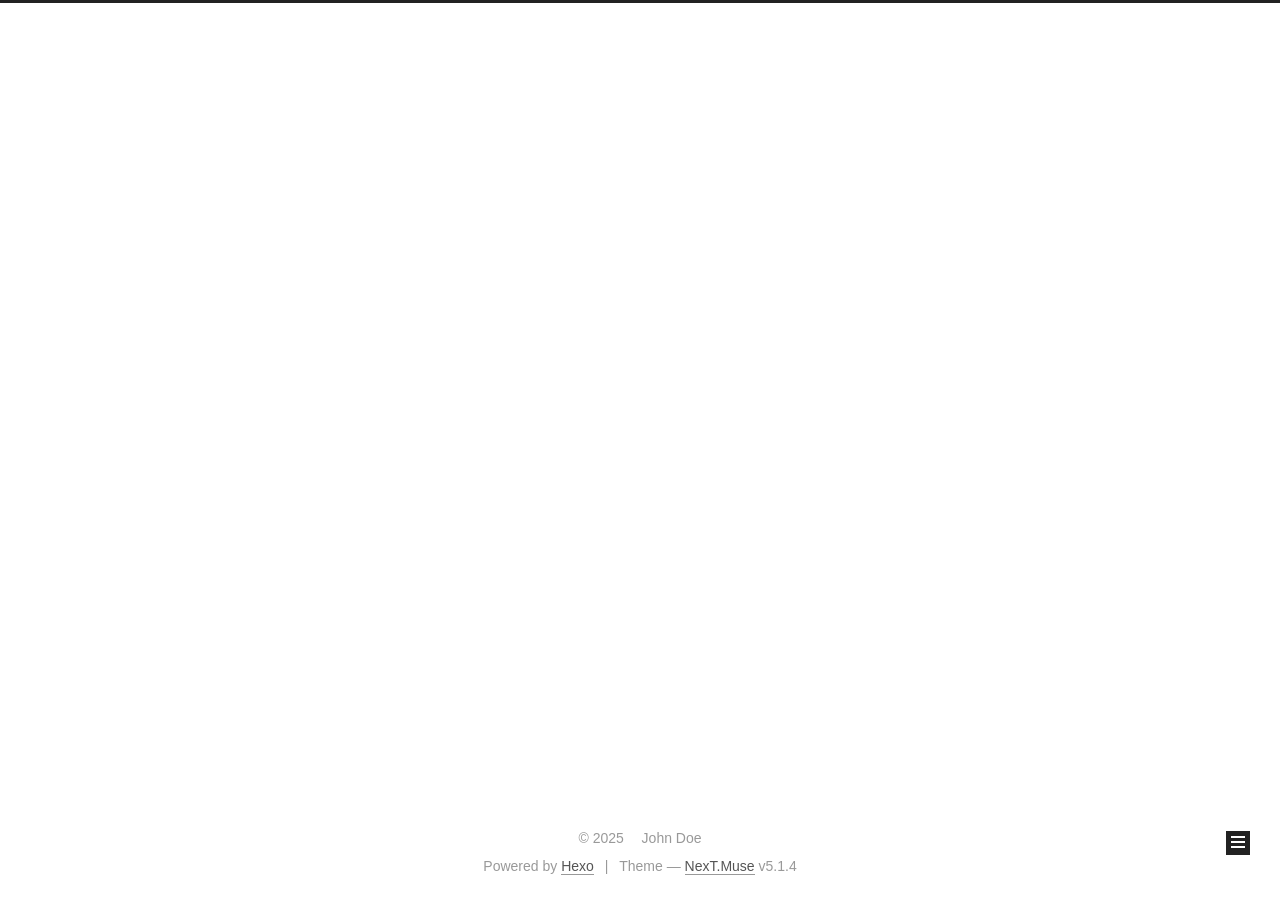
==== archives/index.html @ ed6346d9 "Site updated: 2025-01-05 02:16:16" ====
<!DOCTYPE html>



  


<html class="theme-next muse use-motion" lang="en">
<head>
  <meta charset="UTF-8"/>
<meta http-equiv="X-UA-Compatible" content="IE=edge" />
<meta name="viewport" content="width=device-width, initial-scale=1, maximum-scale=1"/>
<meta name="theme-color" content="#222">









<meta http-equiv="Cache-Control" content="no-transform" />
<meta http-equiv="Cache-Control" content="no-siteapp" />
















  
  
  <link href="/lib/fancybox/source/jquery.fancybox.css?v=2.1.5" rel="stylesheet" type="text/css" />







<link href="/lib/font-awesome/css/font-awesome.min.css?v=4.6.2" rel="stylesheet" type="text/css" />

<link href="/css/main.css?v=5.1.4" rel="stylesheet" type="text/css" />


  <link rel="apple-touch-icon" sizes="180x180" href="/images/apple-touch-icon-next.png?v=5.1.4">


  <link rel="icon" type="image/png" sizes="32x32" href="/images/favicon-32x32-next.png?v=5.1.4">


  <link rel="icon" type="image/png" sizes="16x16" href="/images/favicon-16x16-next.png?v=5.1.4">


  <link rel="mask-icon" href="/images/logo.svg?v=5.1.4" color="#222">





  <meta name="keywords" content="Hexo, NexT" />










<meta property="og:type" content="website">
<meta property="og:title" content="Hexo">
<meta property="og:url" content="http://example.com/archives/index.html">
<meta property="og:site_name" content="Hexo">
<meta property="og:locale" content="en_US">
<meta property="article:author" content="John Doe">
<meta name="twitter:card" content="summary">



<script type="text/javascript" id="hexo.configurations">
  var NexT = window.NexT || {};
  var CONFIG = {
    root: '',
    scheme: 'Muse',
    version: '5.1.4',
    sidebar: {"position":"left","display":"post","offset":12,"b2t":false,"scrollpercent":false,"onmobile":false},
    fancybox: true,
    tabs: true,
    motion: {"enable":true,"async":false,"transition":{"post_block":"fadeIn","post_header":"slideDownIn","post_body":"slideDownIn","coll_header":"slideLeftIn","sidebar":"slideUpIn"}},
    duoshuo: {
      userId: '0',
      author: 'Author'
    },
    algolia: {
      applicationID: '',
      apiKey: '',
      indexName: '',
      hits: {"per_page":10},
      labels: {"input_placeholder":"Search for Posts","hits_empty":"We didn't find any results for the search: ${query}","hits_stats":"${hits} results found in ${time} ms"}
    }
  };
</script>



  <link rel="canonical" href="http://example.com/archives/"/>





  <title>Archive | Hexo</title>
  








<meta name="generator" content="Hexo 7.3.0"></head>

<body itemscope itemtype="http://schema.org/WebPage" lang="en">

  
  
    
  

  <div class="container sidebar-position-left page-archive">
    <div class="headband"></div>

    <header id="header" class="header" itemscope itemtype="http://schema.org/WPHeader">
      <div class="header-inner"><div class="site-brand-wrapper">
  <div class="site-meta ">
    

    <div class="custom-logo-site-title">
      <a href="/"  class="brand" rel="start">
        <span class="logo-line-before"><i></i></span>
        <span class="site-title">Hexo</span>
        <span class="logo-line-after"><i></i></span>
      </a>
    </div>
      
        <p class="site-subtitle"></p>
      
  </div>

  <div class="site-nav-toggle">
    <button>
      <span class="btn-bar"></span>
      <span class="btn-bar"></span>
      <span class="btn-bar"></span>
    </button>
  </div>
</div>

<nav class="site-nav">
  

  
    <ul id="menu" class="menu">
      
        
        <li class="menu-item menu-item-home">
          <a href="/%20" rel="section">
            
              <i class="menu-item-icon fa fa-fw fa-home"></i> <br />
            
            Home
          </a>
        </li>
      
        
        <li class="menu-item menu-item-archives">
          <a href="/archives/%20" rel="section">
            
              <i class="menu-item-icon fa fa-fw fa-archive"></i> <br />
            
            Archives
          </a>
        </li>
      

      
    </ul>
  

  
</nav>



 </div>
    </header>

    <main id="main" class="main">
      <div class="main-inner">
        <div class="content-wrap">
          <div id="content" class="content">
            

  
  
  
  <div class="post-block archive">
    <div id="posts" class="posts-collapse">
      <span class="archive-move-on"></span>

      <span class="archive-page-counter">
        
        
        
          
        
        Um..! 1 post. Keep on posting.
      </span>

      

        
        
        

        
          
          <div class="collection-title">
            <h1 class="archive-year" id="archive-year-2025">2025</h1>
          </div>
        
        

        

  <article class="post post-type-normal" itemscope itemtype="http://schema.org/Article">
    <header class="post-header">

      <h2 class="post-title">
        
            <a class="post-title-link" href="/2025/01/05/hello-world/" itemprop="url">
              
                <span itemprop="name">Hello World</span>
              
            </a>
        
      </h2>

      <div class="post-meta">
        <time class="post-time" itemprop="dateCreated"
              datetime="2025-01-05T01:55:13+08:00"
              content="2025-01-05" >
          01-05
        </time>
      </div>

    </header>
  </article>



      

    </div>
  </div>
  
  
  

  



          </div>
          


          

        </div>
        
          
  
  <div class="sidebar-toggle">
    <div class="sidebar-toggle-line-wrap">
      <span class="sidebar-toggle-line sidebar-toggle-line-first"></span>
      <span class="sidebar-toggle-line sidebar-toggle-line-middle"></span>
      <span class="sidebar-toggle-line sidebar-toggle-line-last"></span>
    </div>
  </div>

  <aside id="sidebar" class="sidebar">
    
    <div class="sidebar-inner">

      

      

      <section class="site-overview-wrap sidebar-panel sidebar-panel-active">
        <div class="site-overview">
          <div class="site-author motion-element" itemprop="author" itemscope itemtype="http://schema.org/Person">
            
              <p class="site-author-name" itemprop="name"></p>
              <p class="site-description motion-element" itemprop="description"></p>
          </div>

          <nav class="site-state motion-element">

            
              <div class="site-state-item site-state-posts">
              
                <a href="/archives/%20%7C%7C%20archive">
              
                  <span class="site-state-item-count">1</span>
                  <span class="site-state-item-name">posts</span>
                </a>
              </div>
            

            

            

          </nav>

          

          

          
          

          
          

          

        </div>
      </section>

      

      

    </div>
  </aside>


        
      </div>
    </main>

    <footer id="footer" class="footer">
      <div class="footer-inner">
        <div class="copyright">&copy; <span itemprop="copyrightYear">2025</span>
  <span class="with-love">
    <i class="fa fa-user"></i>
  </span>
  <span class="author" itemprop="copyrightHolder">John Doe</span>

  
</div>


  <div class="powered-by">Powered by <a class="theme-link" target="_blank" href="https://hexo.io">Hexo</a></div>



  <span class="post-meta-divider">|</span>



  <div class="theme-info">Theme &mdash; <a class="theme-link" target="_blank" href="https://github.com/iissnan/hexo-theme-next">NexT.Muse</a> v5.1.4</div>




        







        
      </div>
    </footer>

    
      <div class="back-to-top">
        <i class="fa fa-arrow-up"></i>
        
      </div>
    

    

  </div>

  

<script type="text/javascript">
  if (Object.prototype.toString.call(window.Promise) !== '[object Function]') {
    window.Promise = null;
  }
</script>









  












  
  
    <script type="text/javascript" src="/lib/jquery/index.js?v=2.1.3"></script>
  

  
  
    <script type="text/javascript" src="/lib/fastclick/lib/fastclick.min.js?v=1.0.6"></script>
  

  
  
    <script type="text/javascript" src="/lib/jquery_lazyload/jquery.lazyload.js?v=1.9.7"></script>
  

  
  
    <script type="text/javascript" src="/lib/velocity/velocity.min.js?v=1.2.1"></script>
  

  
  
    <script type="text/javascript" src="/lib/velocity/velocity.ui.min.js?v=1.2.1"></script>
  

  
  
    <script type="text/javascript" src="/lib/fancybox/source/jquery.fancybox.pack.js?v=2.1.5"></script>
  


  


  <script type="text/javascript" src="/js/src/utils.js?v=5.1.4"></script>

  <script type="text/javascript" src="/js/src/motion.js?v=5.1.4"></script>



  
  

  

  


  <script type="text/javascript" src="/js/src/bootstrap.js?v=5.1.4"></script>



  


  




	





  





  












  





  

  

  

  
  

  

  

  

</body>
</html>
---- css/main.css ----
/* normalize.css v3.0.2 | MIT License | git.io/normalize */
html {
  font-family: sans-serif; /* 1 */
  -ms-text-size-adjust: 100%; /* 2 */
  -webkit-text-size-adjust: 100%; /* 2 */
}
body {
  margin: 0;
}
article,
aside,
details,
figcaption,
figure,
footer,
header,
hgroup,
main,
menu,
nav,
section,
summary {
  display: block;
}
audio,
canvas,
progress,
video {
  display: inline-block; /* 1 */
  vertical-align: baseline; /* 2 */
}
audio:not([controls]) {
  display: none;
  height: 0;
}
[hidden],
template {
  display: none;
}
a {
  background-color: transparent;
}
a:active,
a:hover {
  outline: 0;
}
abbr[title] {
  border-bottom: 1px dotted;
}
b,
strong {
  font-weight: bold;
}
dfn {
  font-style: italic;
}
h1 {
  font-size: 2em;
  margin: 0.67em 0;
}
mark {
  background: #ff0;
  color: #000;
}
small {
  font-size: 80%;
}
sub,
sup {
  font-size: 75%;
  line-height: 0;
  position: relative;
  vertical-align: baseline;
}
sup {
  top: -0.5em;
}
sub {
  bottom: -0.25em;
}
img {
  border: 0;
}
svg:not(:root) {
  overflow: hidden;
}
figure {
  margin: 1em 40px;
}
hr {
  -moz-box-sizing: content-box;
  box-sizing: content-box;
  height: 0;
}
pre {
  overflow: auto;
}
code,
kbd,
pre,
samp {
  font-family: monospace, monospace;
  font-size: 1em;
}
button,
input,
optgroup,
select,
textarea {
  color: inherit; /* 1 */
  font: inherit; /* 2 */
  margin: 0; /* 3 */
}
button {
  overflow: visible;
}
button,
select {
  text-transform: none;
}
button,
html input[type="button"],
input[type="reset"],
input[type="submit"] {
  -webkit-appearance: button; /* 2 */
  cursor: pointer; /* 3 */
}
button[disabled],
html input[disabled] {
  cursor: default;
}
button::-moz-focus-inner,
input::-moz-focus-inner {
  border: 0;
  padding: 0;
}
input {
  line-height: normal;
}
input[type="checkbox"],
input[type="radio"] {
  box-sizing: border-box; /* 1 */
  padding: 0; /* 2 */
}
input[type="number"]::-webkit-inner-spin-button,
input[type="number"]::-webkit-outer-spin-button {
  height: auto;
}
input[type="search"] {
  -webkit-appearance: textfield; /* 1 */
  -moz-box-sizing: content-box;
  -webkit-box-sizing: content-box; /* 2 */
  box-sizing: content-box;
}
input[type="search"]::-webkit-search-cancel-button,
input[type="search"]::-webkit-search-decoration {
  -webkit-appearance: none;
}
fieldset {
  border: 1px solid #c0c0c0;
  margin: 0 2px;
  padding: 0.35em 0.625em 0.75em;
}
legend {
  border: 0; /* 1 */
  padding: 0; /* 2 */
}
textarea {
  overflow: auto;
}
optgroup {
  font-weight: bold;
}
table {
  border-collapse: collapse;
  border-spacing: 0;
}
td,
th {
  padding: 0;
}
::selection {
  background: #262a30;
  color: #fff;
}
body {
  position: relative;
  font-family: 'Lato', "PingFang SC", "Microsoft YaHei", sans-serif;
  font-size: 14px;
  line-height: 2;
  color: #555;
  background: #fff;
}
@media (max-width: 767px) {
  body {
    padding-right: 0 !important;
  }
}
@media (min-width: 768px) and (max-width: 991px) {
  body {
    padding-right: 0 !important;
  }
}
@media (min-width: 1600px) {
  body {
    font-size: 16px;
  }
}
h1,
h2,
h3,
h4,
h5,
h6 {
  margin: 0;
  padding: 0;
  font-weight: bold;
  line-height: 1.5;
  font-family: 'Lato', "PingFang SC", "Microsoft YaHei", sans-serif;
}
h2,
h3,
h4,
h5,
h6 {
  margin: 20px 0 15px;
}
h1 {
  font-size: 22px;
}
@media (max-width: 767px) {
  h1 {
    font-size: 18px;
  }
}
h2 {
  font-size: 20px;
}
@media (max-width: 767px) {
  h2 {
    font-size: 16px;
  }
}
h3 {
  font-size: 18px;
}
@media (max-width: 767px) {
  h3 {
    font-size: 14px;
  }
}
h4 {
  font-size: 16px;
}
@media (max-width: 767px) {
  h4 {
    font-size: 12px;
  }
}
h5 {
  font-size: 14px;
}
@media (max-width: 767px) {
  h5 {
    font-size: 10px;
  }
}
h6 {
  font-size: 12px;
}
@media (max-width: 767px) {
  h6 {
    font-size: 8px;
  }
}
p {
  margin: 0 0 20px 0;
}
a {
  color: #555;
  text-decoration: none;
  outline: none;
  border-bottom: 1px solid #999;
  word-wrap: break-word;
}
a:hover {
  color: #222;
  border-bottom-color: #222;
}
blockquote {
  margin: 0;
  padding: 0;
}
img {
  display: block;
  margin: auto;
  max-width: 100%;
  height: auto;
}
hr {
  margin: 40px 0;
  height: 3px;
  border: none;
  background-color: #ddd;
  background-image: repeating-linear-gradient(-45deg, #fff, #fff 4px, transparent 4px, transparent 8px);
}
blockquote {
  padding: 0 15px;
  color: #666;
  border-left: 4px solid #ddd;
}
blockquote cite::before {
  content: "-";
  padding: 0 5px;
}
dt {
  font-weight: 700;
}
dd {
  margin: 0;
  padding: 0;
}
kbd {
  border: 1px solid #ccc;
  border-radius: 0.2em;
  box-shadow: 0.1em 0.1em 0.2em rgba(0,0,0,0.1);
  background-color: #f9f9f9;
  font-family: inherit;
  background-image: -webkit-linear-gradient(top, #eee, #fff, #eee);
  padding: 0.1em 0.3em;
  white-space: nowrap;
}
.text-left {
  text-align: left;
}
.text-center {
  text-align: center;
}
.text-right {
  text-align: right;
}
.text-justify {
  text-align: justify;
}
.text-nowrap {
  white-space: nowrap;
}
.text-lowercase {
  text-transform: lowercase;
}
.text-uppercase {
  text-transform: uppercase;
}
.text-capitalize {
  text-transform: capitalize;
}
.center-block {
  display: block;
  margin-left: auto;
  margin-right: auto;
}
.clearfix:before,
.clearfix:after {
  content: " ";
  display: table;
}
.clearfix:after {
  clear: both;
}
.pullquote {
  width: 45%;
}
.pullquote.left {
  float: left;
  margin-left: 5px;
  margin-right: 10px;
}
.pullquote.right {
  float: right;
  margin-left: 10px;
  margin-right: 5px;
}
.affix.affix.affix {
  position: fixed;
}
.translation {
  margin-top: -20px;
  font-size: 14px;
  color: #999;
}
.scrollbar-measure {
  width: 100px;
  height: 100px;
  overflow: scroll;
  position: absolute;
  top: -9999px;
}
.use-motion .motion-element {
  opacity: 0;
}
table {
  margin: 20px 0;
  width: 100%;
  border-collapse: collapse;
  border-spacing: 0;
  border: 1px solid #ddd;
  font-size: 14px;
  table-layout: fixed;
  word-wrap: break-all;
}
table>tbody>tr:nth-of-type(odd) {
  background-color: #f9f9f9;
}
table>tbody>tr:hover {
  background-color: #f5f5f5;
}
caption,
th,
td {
  padding: 8px;
  text-align: left;
  vertical-align: middle;
  font-weight: normal;
}
th,
td {
  border-bottom: 3px solid #ddd;
  border-right: 1px solid #eee;
}
th {
  padding-bottom: 10px;
  font-weight: 700;
}
td {
  border-bottom-width: 1px;
}
html,
body {
  height: 100%;
}
.container {
  position: relative;
  min-height: 100%;
}
.header-inner {
  margin: 0 auto;
  padding: 100px 0 70px;
  width: 700px;
}
@media (min-width: 1600px) {
  .container .header-inner {
    width: 900px;
  }
}
.main {
  padding-bottom: 150px;
}
.main-inner {
  margin: 0 auto;
  width: 700px;
}
@media (min-width: 1600px) {
  .container .main-inner {
    width: 900px;
  }
}
.footer {
  position: absolute;
  left: 0;
  bottom: 0;
  width: 100%;
  min-height: 50px;
}
.footer-inner {
  box-sizing: border-box;
  margin: 20px auto;
  width: 700px;
}
@media (min-width: 1600px) {
  .container .footer-inner {
    width: 900px;
  }
}
pre,
.highlight {
  overflow: auto;
  margin: 20px 0;
  padding: 0;
  font-size: 13px;
  color: #4d4d4c;
  background: #f7f7f7;
  line-height: 1.6;
}
pre,
code {
  font-family: consolas, Menlo, "PingFang SC", "Microsoft YaHei", monospace;
}
code {
  padding: 2px 4px;
  word-wrap: break-word;
  color: #555;
  background: #eee;
  border-radius: 3px;
  font-size: 13px;
}
pre {
  padding: 10px;
}
pre code {
  padding: 0;
  color: #4d4d4c;
  background: none;
  text-shadow: none;
}
.highlight {
  border-radius: 1px;
}
.highlight pre {
  border: none;
  margin: 0;
  padding: 10px 0;
}
.highlight table {
  margin: 0;
  width: auto;
  border: none;
}
.highlight td {
  border: none;
  padding: 0;
}
.highlight figcaption {
  font-size: 1em;
  color: #4d4d4c;
  line-height: 1em;
  margin-bottom: 1em;
}
.highlight figcaption:before,
.highlight figcaption:after {
  content: " ";
  display: table;
}
.highlight figcaption:after {
  clear: both;
}
.highlight figcaption a {
  float: right;
  color: #4d4d4c;
}
.highlight figcaption a:hover {
  border-bottom-color: #4d4d4c;
}
.highlight .gutter pre {
  padding-left: 10px;
  padding-right: 10px;
  color: #869194;
  text-align: right;
  background-color: #eff2f3;
}
.highlight .code pre {
  width: 100%;
  padding-left: 10px;
  padding-right: 10px;
  background-color: #f7f7f7;
}
.highlight .line {
  height: 20px;
}
.gutter {
  -webkit-user-select: none;
  -moz-user-select: none;
  -ms-user-select: none;
  user-select: none;
}
.gist table {
  width: auto;
}
.gist table td {
  border: none;
}
pre .deletion {
  background: #fdd;
}
pre .addition {
  background: #dfd;
}
pre .meta {
  color: #8959a8;
}
pre .comment {
  color: #8e908c;
}
pre .variable,
pre .attribute,
pre .tag,
pre .regexp,
pre .ruby .constant,
pre .xml .tag .title,
pre .xml .pi,
pre .xml .doctype,
pre .html .doctype,
pre .css .id,
pre .css .class,
pre .css .pseudo {
  color: #c82829;
}
pre .number,
pre .preprocessor,
pre .built_in,
pre .literal,
pre .params,
pre .constant,
pre .command {
  color: #f5871f;
}
pre .ruby .class .title,
pre .css .rules .attribute,
pre .string,
pre .value,
pre .inheritance,
pre .header,
pre .ruby .symbol,
pre .xml .cdata,
pre .special,
pre .number,
pre .formula {
  color: #718c00;
}
pre .title,
pre .css .hexcolor {
  color: #3e999f;
}
pre .function,
pre .python .decorator,
pre .python .title,
pre .ruby .function .title,
pre .ruby .title .keyword,
pre .perl .sub,
pre .javascript .title,
pre .coffeescript .title {
  color: #4271ae;
}
pre .keyword,
pre .javascript .function {
  color: #8959a8;
}
.full-image.full-image.full-image.full-image {
  border: none;
  max-width: 100%;
  width: auto;
  margin: 20px auto 25px;
}
@media (min-width: 992px) {
  .full-image.full-image.full-image.full-image {
    max-width: none;
    width: 110%;
    margin: 25px -5%;
  }
}
.blockquote-center,
.page-home .post-type-quote blockquote,
.page-post-detail .post-type-quote blockquote {
  position: relative;
  margin: 40px 0;
  padding: 0;
  border-left: none;
  text-align: center;
}
.blockquote-center::before,
.page-home .post-type-quote blockquote::before,
.page-post-detail .post-type-quote blockquote::before,
.blockquote-center::after,
.page-home .post-type-quote blockquote::after,
.page-post-detail .post-type-quote blockquote::after {
  position: absolute;
  content: ' ';
  display: block;
  width: 100%;
  height: 24px;
  opacity: 0.2;
  background-repeat: no-repeat;
  background-position: 0 -6px;
  background-size: 22px 22px;
}
.blockquote-center::before,
.page-home .post-type-quote blockquote::before,
.page-post-detail .post-type-quote blockquote::before {
  top: -20px;
  background-image: url("../images/quote-l.svg");
  border-top: 1px solid #ccc;
}
.blockquote-center::after,
.page-home .post-type-quote blockquote::after,
.page-post-detail .post-type-quote blockquote::after {
  bottom: -20px;
  background-image: url("../images/quote-r.svg");
  border-bottom: 1px solid #ccc;
  background-position: 100% 8px;
}
.blockquote-center p,
.page-home .post-type-quote blockquote p,
.page-post-detail .post-type-quote blockquote p,
.blockquote-center div,
.page-home .post-type-quote blockquote div,
.page-post-detail .post-type-quote blockquote div {
  text-align: center;
}
.post .post-body .group-picture img {
  box-sizing: border-box;
  padding: 0 3px;
  border: none;
}
.post .group-picture-row {
  overflow: hidden;
  margin-top: 6px;
}
.post .group-picture-row:first-child {
  margin-top: 0;
}
.post .group-picture-column {
  float: left;
}
.page-post-detail .post-body .group-picture-column {
  float: none;
  margin-top: 10px;
  width: auto !important;
}
.page-post-detail .post-body .group-picture-column img {
  margin: 0 auto;
}
.page-archive .group-picture-container {
  overflow: hidden;
}
.page-archive .group-picture-row {
  float: left;
}
.page-archive .group-picture-row:first-child {
  margin-top: 6px;
}
.page-archive .group-picture-column {
  max-width: 150px;
  max-height: 150px;
}
.post-body .note {
  position: relative;
  padding: 15px;
  margin-bottom: 20px;
  border: 1px solid #eee;
  border-left-width: 5px;
  border-radius: 3px;
}
.post-body .note h2,
.post-body .note h3,
.post-body .note h4,
.post-body .note h5,
.post-body .note h6 {
  margin-top: 0;
  margin-bottom: 0;
  border-bottom: initial;
  padding-top: 0 !important;
}
.post-body .note p:first-child,
.post-body .note ul:first-child,
.post-body .note ol:first-child,
.post-body .note table:first-child,
.post-body .note pre:first-child,
.post-body .note blockquote:first-child {
  margin-top: 0;
}
.post-body .note p:last-child,
.post-body .note ul:last-child,
.post-body .note ol:last-child,
.post-body .note table:last-child,
.post-body .note pre:last-child,
.post-body .note blockquote:last-child {
  margin-bottom: 0;
}
.post-body .note.default {
  border-left-color: #777;
}
.post-body .note.default h2,
.post-body .note.default h3,
.post-body .note.default h4,
.post-body .note.default h5,
.post-body .note.default h6 {
  color: #777;
}
.post-body .note.primary {
  border-left-color: #6f42c1;
}
.post-body .note.primary h2,
.post-body .note.primary h3,
.post-body .note.primary h4,
.post-body .note.primary h5,
.post-body .note.primary h6 {
  color: #6f42c1;
}
.post-body .note.info {
  border-left-color: #428bca;
}
.post-body .note.info h2,
.post-body .note.info h3,
.post-body .note.info h4,
.post-body .note.info h5,
.post-body .note.info h6 {
  color: #428bca;
}
.post-body .note.success {
  border-left-color: #5cb85c;
}
.post-body .note.success h2,
.post-body .note.success h3,
.post-body .note.success h4,
.post-body .note.success h5,
.post-body .note.success h6 {
  color: #5cb85c;
}
.post-body .note.warning {
  border-left-color: #f0ad4e;
}
.post-body .note.warning h2,
.post-body .note.warning h3,
.post-body .note.warning h4,
.post-body .note.warning h5,
.post-body .note.warning h6 {
  color: #f0ad4e;
}
.post-body .note.danger {
  border-left-color: #d9534f;
}
.post-body .note.danger h2,
.post-body .note.danger h3,
.post-body .note.danger h4,
.post-body .note.danger h5,
.post-body .note.danger h6 {
  color: #d9534f;
}
.post-body .label {
  display: inline;
  padding: 0 2px;
  white-space: nowrap;
}
.post-body .label.default {
  background-color: #f0f0f0;
}
.post-body .label.primary {
  background-color: #efe6f7;
}
.post-body .label.info {
  background-color: #e5f2f8;
}
.post-body .label.success {
  background-color: #e7f4e9;
}
.post-body .label.warning {
  background-color: #fcf6e1;
}
.post-body .label.danger {
  background-color: #fae8eb;
}
.post-body .tabs {
  position: relative;
  display: block;
  margin-bottom: 20px;
  padding-top: 10px;
}
.post-body .tabs ul.nav-tabs {
  margin: 0;
  padding: 0;
  display: flex;
  margin-bottom: -1px;
}
@media (max-width: 413px) {
  .post-body .tabs ul.nav-tabs {
    display: block;
    margin-bottom: 5px;
  }
}
.post-body .tabs ul.nav-tabs li.tab {
  list-style-type: none !important;
  margin: 0 0.25em 0 0;
  border-top: 3px solid transparent;
  border-left: 1px solid transparent;
  border-right: 1px solid transparent;
}
@media (max-width: 413px) {
  .post-body .tabs ul.nav-tabs li.tab {
    margin: initial;
    border-top: 1px solid transparent;
    border-left: 3px solid transparent;
    border-right: 1px solid transparent;
    border-bottom: 1px solid transparent;
  }
}
.post-body .tabs ul.nav-tabs li.tab a {
  outline: 0;
  border-bottom: initial;
  display: block;
  line-height: 1.8em;
  padding: 0.25em 0.75em;
  transition-duration: 0.2s;
  transition-timing-function: ease-out;
  transition-delay: 0s;
}
.post-body .tabs ul.nav-tabs li.tab a i {
  width: 1.285714285714286em;
}
.post-body .tabs ul.nav-tabs li.tab.active {
  border-top: 3px solid #fc6423;
  border-left: 1px solid #ddd;
  border-right: 1px solid #ddd;
  background-color: #fff;
}
@media (max-width: 413px) {
  .post-body .tabs ul.nav-tabs li.tab.active {
    border-top: 1px solid #ddd;
    border-left: 3px solid #fc6423;
    border-right: 1px solid #ddd;
    border-bottom: 1px solid #ddd;
  }
}
.post-body .tabs ul.nav-tabs li.tab.active a {
  cursor: default;
  color: #555;
}
.post-body .tabs .tab-content {
  background-color: #fff;
}
.post-body .tabs .tab-content .tab-pane {
  border: 1px solid #ddd;
  padding: 20px 20px 0 20px;
}
.post-body .tabs .tab-content .tab-pane:not(.active) {
  display: none !important;
}
.post-body .tabs .tab-content .tab-pane.active {
  display: block !important;
}
.btn {
  display: inline-block;
  padding: 0 20px;
  font-size: 14px;
  color: #fff;
  background: #222;
  border: 2px solid #222;
  text-decoration: none;
  border-radius: 0;
  transition-property: background-color;
  transition-duration: 0.2s;
  transition-timing-function: ease-in-out;
  transition-delay: 0s;
  line-height: 2;
}
.btn:hover {
  border-color: #222;
  color: #222;
  background: #fff;
}
.btn +.btn {
  margin: 0 0 8px 8px;
}
.btn .fa-fw {
  width: 1.285714285714286em;
  text-align: left;
}
.btn-bar {
  display: block;
  width: 22px;
  height: 2px;
  background: #555;
  border-radius: 1px;
}
.btn-bar+.btn-bar {
  margin-top: 4px;
}
.pagination {
  margin: 120px 0 40px;
  text-align: center;
  border-top: 1px solid #eee;
}
.page-number-basic,
.pagination .prev,
.pagination .next,
.pagination .page-number,
.pagination .space {
  display: inline-block;
  position: relative;
  top: -1px;
  margin: 0 10px;
  padding: 0 11px;
}
@media (max-width: 767px) {
  .page-number-basic,
  .pagination .prev,
  .pagination .next,
  .pagination .page-number,
  .pagination .space {
    margin: 0 5px;
  }
}
.pagination .prev,
.pagination .next,
.pagination .page-number {
  border-bottom: 0;
  border-top: 1px solid #eee;
  transition-property: border-color;
  transition-duration: 0.2s;
  transition-timing-function: ease-in-out;
  transition-delay: 0s;
}
.pagination .prev:hover,
.pagination .next:hover,
.pagination .page-number:hover {
  border-top-color: #222;
}
.pagination .space {
  padding: 0;
  margin: 0;
}
.pagination .prev {
  margin-left: 0;
}
.pagination .next {
  margin-right: 0;
}
.pagination .page-number.current {
  color: #fff;
  background: #ccc;
  border-top-color: #ccc;
}
@media (max-width: 767px) {
  .pagination {
    border-top: none;
  }
  .pagination .prev,
  .pagination .next,
  .pagination .page-number {
    margin-bottom: 10px;
    border-top: 0;
    border-bottom: 1px solid #eee;
    padding: 0 10px;
  }
  .pagination .prev:hover,
  .pagination .next:hover,
  .pagination .page-number:hover {
    border-bottom-color: #222;
  }
}
.comments {
  margin: 60px 20px 0;
}
.tag-cloud {
  text-align: center;
}
.tag-cloud a {
  display: inline-block;
  margin: 10px;
}
.back-to-top {
  box-sizing: border-box;
  position: fixed;
  bottom: -100px;
  right: 30px;
  z-index: 1050;
  padding: 0 6px;
  width: 24px;
  background: #222;
  font-size: 12px;
  opacity: 1;
  color: #fff;
  cursor: pointer;
  text-align: center;
  -webkit-transform: translateZ(0);
  transition-property: bottom;
  transition-duration: 0.2s;
  transition-timing-function: ease-in-out;
  transition-delay: 0s;
}
@media (min-width: 768px) and (max-width: 991px) {
  .back-to-top {
    display: none !important;
  }
}
@media (max-width: 767px) {
  .back-to-top {
    display: none !important;
  }
}
.back-to-top.back-to-top-on {
  bottom: 19px;
}
.header {
  background: transparent;
}
.header-inner {
  position: relative;
}
.headband {
  height: 3px;
  background: #222;
}
.site-meta {
  margin: 0;
  text-align: center;
}
@media (max-width: 767px) {
  .site-meta {
    text-align: center;
  }
}
.brand {
  position: relative;
  display: inline-block;
  padding: 0 40px;
  color: #fff;
  background: #222;
  border-bottom: none;
}
.brand:hover {
  color: #fff;
}
.logo {
  display: inline-block;
  margin-right: 5px;
  line-height: 36px;
  vertical-align: top;
}
.site-title {
  display: inline-block;
  vertical-align: top;
  line-height: 36px;
  font-size: 20px;
  font-weight: normal;
  font-family: 'Lato', "PingFang SC", "Microsoft YaHei", sans-serif;
}
.site-subtitle {
  margin-top: 10px;
  font-size: 13px;
  color: #999;
}
.use-motion .brand {
  opacity: 0;
}
.use-motion .logo,
.use-motion .site-title,
.use-motion .site-subtitle {
  opacity: 0;
  position: relative;
  top: -10px;
}
.site-nav-toggle {
  display: none;
  position: absolute;
  top: 10px;
  left: 10px;
}
@media (max-width: 767px) {
  .site-nav-toggle {
    display: block;
  }
}
.site-nav-toggle button {
  margin-top: 2px;
  padding: 9px 10px;
  background: transparent;
  border: none;
}
@media (max-width: 767px) {
  .site-nav {
    display: none;
    margin: 0 -10px;
    padding: 0 10px;
    clear: both;
    border-top: 1px solid #ddd;
  }
}
@media (min-width: 768px) and (max-width: 991px) {
  .site-nav {
    display: block !important;
  }
}
@media (min-width: 992px) {
  .site-nav {
    display: block !important;
  }
}
.menu {
  margin-top: 20px;
  padding-left: 0;
  text-align: center;
}
.menu .menu-item {
  display: inline-block;
  margin: 0 10px;
  list-style: none;
}
@media screen and (max-width: 767px) {
  .menu .menu-item {
    margin-top: 10px;
  }
}
.menu .menu-item a {
  display: block;
  font-size: 13px;
  line-height: inherit;
  border-bottom: 1px solid transparent;
  transition-property: border-color;
  transition-duration: 0.2s;
  transition-timing-function: ease-in-out;
  transition-delay: 0s;
}
.menu .menu-item a:hover {
  border-bottom-color: #222;
}
.menu .menu-item .fa {
  margin-right: 5px;
}
.use-motion .menu-item {
  opacity: 0;
}
.post-body {
  font-family: 'Lato', "PingFang SC", "Microsoft YaHei", sans-serif;
}
@media (max-width: 767px) {
  .post-body {
    word-break: break-word;
  }
}
.post-body .fancybox img {
  display: block !important;
  margin: 0 auto;
  cursor: pointer;
  cursor: zoom-in;
  cursor: -webkit-zoom-in;
}
.post-body .image-caption,
.post-body .figure .caption {
  margin: -20px auto 15px;
  text-align: center;
  font-size: 14px;
  color: #999;
  font-weight: bold;
  line-height: 1;
}
.post-sticky-flag {
  display: inline-block;
  font-size: 16px;
  -ms-transform: rotate(30deg);
  -webkit-transform: rotate(30deg);
  -moz-transform: rotate(30deg);
  -ms-transform: rotate(30deg);
  -o-transform: rotate(30deg);
  transform: rotate(30deg);
}
.use-motion .post-block,
.use-motion .pagination,
.use-motion .comments {
  opacity: 0;
}
.use-motion .post-header {
  opacity: 0;
}
.use-motion .post-body {
  opacity: 0;
}
.use-motion .collection-title {
  opacity: 0;
}
.posts-expand {
  padding-top: 40px;
}
@media (max-width: 767px) {
  .posts-expand {
    margin: 0 20px;
  }
  .post-body pre .gutter pre {
    padding-right: 10px;
  }
  .post-body .highlight {
    margin-left: 0px;
    margin-right: 0px;
    padding: 0;
  }
  .post-body .highlight .gutter pre {
    padding-right: 10px;
  }
}
@media (min-width: 992px) {
  .posts-expand .post-body {
    text-align: justify;
  }
}
.posts-expand .post-body h2,
.posts-expand .post-body h3,
.posts-expand .post-body h4,
.posts-expand .post-body h5,
.posts-expand .post-body h6 {
  padding-top: 10px;
}
.posts-expand .post-body h2 .header-anchor,
.posts-expand .post-body h3 .header-anchor,
.posts-expand .post-body h4 .header-anchor,
.posts-expand .post-body h5 .header-anchor,
.posts-expand .post-body h6 .header-anchor {
  float: right;
  margin-left: 10px;
  color: #ccc;
  border-bottom-style: none;
  visibility: hidden;
}
.posts-expand .post-body h2 .header-anchor:hover,
.posts-expand .post-body h3 .header-anchor:hover,
.posts-expand .post-body h4 .header-anchor:hover,
.posts-expand .post-body h5 .header-anchor:hover,
.posts-expand .post-body h6 .header-anchor:hover {
  color: inherit;
}
.posts-expand .post-body h2:hover .header-anchor,
.posts-expand .post-body h3:hover .header-anchor,
.posts-expand .post-body h4:hover .header-anchor,
.posts-expand .post-body h5:hover .header-anchor,
.posts-expand .post-body h6:hover .header-anchor {
  visibility: visible;
}
.posts-expand .post-body ul li {
  list-style: circle;
}
.posts-expand .post-body img {
  box-sizing: border-box;
  margin: auto;
  padding: 3px;
  border: 1px solid #ddd;
}
.posts-expand .post-body .fancybox img {
  margin: 0 auto 25px;
}
@media (max-width: 767px) {
  .posts-collapse {
    margin: 0 20px;
  }
  .posts-collapse .post-title,
  .posts-collapse .post-meta {
    display: block;
    width: auto;
    text-align: left;
  }
}
.posts-collapse {
  position: relative;
  z-index: 1010;
  margin-left: 55px;
}
.posts-collapse::after {
  content: " ";
  position: absolute;
  top: 20px;
  left: 0;
  margin-left: -2px;
  width: 4px;
  height: 100%;
  background: #f5f5f5;
  z-index: -1;
}
@media (max-width: 767px) {
  .posts-collapse {
    margin: 0 20px;
  }
}
.posts-collapse .collection-title {
  position: relative;
  margin: 60px 0;
}
.posts-collapse .collection-title h1,
.posts-collapse .collection-title h2 {
  margin-left: 20px;
}
.posts-collapse .collection-title small {
  color: #bbb;
  margin-left: 5px;
}
.posts-collapse .collection-title::before {
  content: " ";
  position: absolute;
  left: 0;
  top: 50%;
  margin-left: -4px;
  margin-top: -4px;
  width: 8px;
  height: 8px;
  background: #bbb;
  border-radius: 50%;
}
.posts-collapse .post {
  margin: 30px 0;
}
.posts-collapse .post-header {
  position: relative;
  transition-duration: 0.2s;
  transition-timing-function: ease-in-out;
  transition-delay: 0s;
  transition-property: border;
  border-bottom: 1px dashed #ccc;
}
.posts-collapse .post-header::before {
  content: " ";
  position: absolute;
  left: 0;
  top: 12px;
  width: 6px;
  height: 6px;
  margin-left: -4px;
  background: #bbb;
  border-radius: 50%;
  border: 1px solid #fff;
  transition-duration: 0.2s;
  transition-timing-function: ease-in-out;
  transition-delay: 0s;
  transition-property: background;
}
.posts-collapse .post-header:hover {
  border-bottom-color: #666;
}
.posts-collapse .post-header:hover::before {
  background: #222;
}
.posts-collapse .post-meta {
  position: absolute;
  font-size: 12px;
  left: 20px;
  top: 5px;
}
.posts-collapse .post-comments-count {
  display: none;
}
.posts-collapse .post-title {
  margin-left: 60px;
  font-size: 16px;
  font-weight: normal;
  line-height: inherit;
}
.posts-collapse .post-title::after {
  margin-left: 3px;
  opacity: 0.6;
}
.posts-collapse .post-title a {
  color: #666;
  border-bottom: none;
}
.page-home .post-type-quote .post-header,
.page-post-detail .post-type-quote .post-header,
.page-home .post-type-quote .post-tags,
.page-post-detail .post-type-quote .post-tags {
  display: none;
}
.posts-expand .post-title {
  text-align: center;
  word-break: break-word;
  font-weight: 400;
}
.posts-expand .post-title-link {
  display: inline-block;
  position: relative;
  color: #555;
  border-bottom: none;
  line-height: 1.2;
  vertical-align: top;
}
.posts-expand .post-title-link::before {
  content: "";
  position: absolute;
  width: 100%;
  height: 2px;
  bottom: 0;
  left: 0;
  background-color: #000;
  visibility: hidden;
  -webkit-transform: scaleX(0);
  -moz-transform: scaleX(0);
  -ms-transform: scaleX(0);
  -o-transform: scaleX(0);
  transform: scaleX(0);
  transition-duration: 0.2s;
  transition-timing-function: ease-in-out;
  transition-delay: 0s;
}
.posts-expand .post-title-link:hover::before {
  visibility: visible;
  -webkit-transform: scaleX(1);
  -moz-transform: scaleX(1);
  -ms-transform: scaleX(1);
  -o-transform: scaleX(1);
  transform: scaleX(1);
}
.posts-expand .post-title-link .fa {
  font-size: 16px;
}
.posts-expand .post-meta {
  margin: 3px 0 60px 0;
  color: #999;
  font-family: 'Lato', "PingFang SC", "Microsoft YaHei", sans-serif;
  font-size: 12px;
  text-align: center;
}
.posts-expand .post-meta .post-category-list {
  display: inline-block;
  margin: 0;
  padding: 3px;
}
.posts-expand .post-meta .post-category-list-link {
  color: #999;
}
.posts-expand .post-meta .post-description {
  font-size: 14px;
  margin-top: 2px;
}
.post-meta-divider {
  margin: 0 0.5em;
}
.post-meta-item-icon {
  margin-right: 3px;
}
@media (min-width: 768px) and (max-width: 991px) {
  .post-meta-item-icon {
    display: inline-block;
  }
}
@media (max-width: 767px) {
  .post-meta-item-icon {
    display: inline-block;
  }
}
@media (min-width: 768px) and (max-width: 991px) {
  .post-meta-item-text {
    display: none;
  }
}
@media (max-width: 767px) {
  .post-meta-item-text {
    display: none;
  }
}
@media (max-width: 767px) {
  .posts-expand .post-comments-count {
    display: none;
  }
}
.post-button {
  margin-top: 40px;
}
.posts-expand .post-tags {
  margin-top: 40px;
  text-align: center;
}
.posts-expand .post-tags a {
  display: inline-block;
  margin-right: 10px;
  font-size: 13px;
}
.post-nav {
  display: table;
  margin-top: 15px;
  width: 100%;
  border-top: 1px solid #eee;
}
.post-nav-divider {
  display: table-cell;
  width: 10%;
}
.post-nav-item {
  display: table-cell;
  padding: 10px 0 0 0;
  width: 45%;
  vertical-align: top;
}
.post-nav-item a {
  position: relative;
  display: block;
  line-height: 25px;
  font-size: 14px;
  color: #555;
  border-bottom: none;
}
.post-nav-item a:hover {
  color: #222;
  border-bottom: none;
}
.post-nav-item a:active {
  top: 2px;
}
.post-nav-item .fa {
  position: absolute;
  top: 8px;
  left: 0;
  font-size: 12px;
}
.post-nav-next a {
  padding-left: 15px;
}
.post-nav-prev {
  text-align: right;
}
.post-nav-prev a {
  padding-right: 15px;
}
.post-nav-prev .fa {
  right: 0;
  left: auto;
}
.posts-expand .post-eof {
  display: block;
  margin: 80px auto 60px;
  width: 8%;
  height: 1px;
  background: #ccc;
  text-align: center;
}
.post:last-child .post-eof.post-eof.post-eof {
  display: none;
}
.post-gallery {
  display: table;
  table-layout: fixed;
  width: 100%;
  border-collapse: separate;
}
.post-gallery-row {
  display: table-row;
}
.post-gallery .post-gallery-img {
  display: table-cell;
  text-align: center;
  vertical-align: middle;
  border: none;
}
.post-gallery .post-gallery-img img {
  max-width: 100%;
  max-height: 100%;
  border: none;
}
.fancybox-close,
.fancybox-close:hover {
  border: none;
}
.rtl.post-body p,
.rtl.post-body a,
.rtl.post-body h1,
.rtl.post-body h2,
.rtl.post-body h3,
.rtl.post-body h4,
.rtl.post-body h5,
.rtl.post-body h6,
.rtl.post-body li,
.rtl.post-body ul,
.rtl.post-body ol {
  direction: rtl;
  font-family: UKIJ Ekran;
}
.rtl.post-title {
  font-family: UKIJ Ekran;
}
.sidebar {
  position: fixed;
  right: 0;
  top: 0;
  bottom: 0;
  width: 0;
  z-index: 1040;
  box-shadow: inset 0 2px 6px #000;
  background: #222;
  -webkit-transform: translateZ(0);
}
.sidebar a {
  color: #999;
  border-bottom-color: #555;
}
.sidebar a:hover {
  color: #eee;
}
@media (min-width: 768px) and (max-width: 991px) {
  .sidebar {
    display: none !important;
  }
}
@media (max-width: 767px) {
  .sidebar {
    display: none !important;
  }
}
.sidebar-inner {
  position: relative;
  padding: 20px 10px;
  color: #999;
  text-align: center;
}
.site-overview-wrap {
  overflow: hidden;
}
.site-overview {
  overflow-y: auto;
  overflow-x: hidden;
}
.sidebar-toggle {
  position: fixed;
  right: 30px;
  bottom: 45px;
  width: 14px;
  height: 14px;
  padding: 5px;
  background: #222;
  line-height: 0;
  z-index: 1050;
  cursor: pointer;
  -webkit-transform: translateZ(0);
}
@media (min-width: 768px) and (max-width: 991px) {
  .sidebar-toggle {
    display: none !important;
  }
}
@media (max-width: 767px) {
  .sidebar-toggle {
    display: none !important;
  }
}
.sidebar-toggle-line {
  position: relative;
  display: inline-block;
  vertical-align: top;
  height: 2px;
  width: 100%;
  background: #fff;
  margin-top: 3px;
}
.sidebar-toggle-line:first-child {
  margin-top: 0;
}
.site-author-image {
  display: block;
  margin: 0 auto;
  padding: 2px;
  max-width: 96px;
  height: auto;
  border: 2px solid #333;
}
.site-author-name {
  margin: 5px 0 0;
  text-align: center;
  color: #f5f5f5;
  font-weight: normal;
}
.site-description {
  margin-top: 5px;
  text-align: center;
  font-size: 14px;
  color: #999;
}
.site-state {
  overflow: hidden;
  line-height: 1.4;
  white-space: nowrap;
  text-align: center;
}
.site-state-item {
  display: inline-block;
  padding: 0 15px;
  border-left: 1px solid #333;
}
.site-state-item:first-child {
  border-left: none;
}
.site-state-item a {
  border-bottom: none;
}
.site-state-item-count {
  display: block;
  text-align: center;
  color: inherit;
  font-weight: 600;
  font-size: 18px;
}
.site-state-item-name {
  font-size: 13px;
  color: inherit;
}
.feed-link {
  margin-top: 20px;
}
.feed-link a {
  display: inline-block;
  padding: 0 15px;
  color: #fc6423;
  border: 1px solid #fc6423;
  border-radius: 4px;
}
.feed-link a i {
  color: #fc6423;
  font-size: 14px;
}
.feed-link a:hover {
  color: #fff;
  background: #fc6423;
}
.feed-link a:hover i {
  color: #fff;
}
.links-of-author {
  margin-top: 20px;
}
.links-of-author a {
  display: inline-block;
  vertical-align: middle;
  margin-right: 10px;
  margin-bottom: 10px;
  border-bottom-color: #555;
  font-size: 13px;
}
.links-of-author a:before {
  display: inline-block;
  vertical-align: middle;
  margin-right: 3px;
  content: " ";
  width: 4px;
  height: 4px;
  border-radius: 50%;
  background: #adff4f;
}
.links-of-blogroll {
  font-size: 13px;
}
.links-of-blogroll-title {
  margin-top: 20px;
  font-size: 14px;
  font-weight: 600;
}
.links-of-blogroll-list {
  margin: 0;
  padding: 0;
  list-style: none;
}
.links-of-blogroll-item {
  padding: 2px 10px;
}
.links-of-blogroll-item a {
  max-width: 280px;
  box-sizing: border-box;
  display: inline-block;
  overflow: hidden;
  white-space: nowrap;
  text-overflow: ellipsis;
}
.sidebar-nav {
  margin: 0 0 20px;
  padding-left: 0;
}
.sidebar-nav li {
  display: inline-block;
  cursor: pointer;
  border-bottom: 1px solid transparent;
  font-size: 14px;
  color: #555;
}
.sidebar-nav li:hover {
  color: #f5f5f5;
}
.page-post-detail .sidebar-nav-toc {
  padding: 0 5px;
}
.page-post-detail .sidebar-nav-overview {
  margin-left: 10px;
}
.sidebar-nav .sidebar-nav-active {
  color: #87daff;
  border-bottom-color: #87daff;
}
.sidebar-nav .sidebar-nav-active:hover {
  color: #87daff;
}
.sidebar-panel {
  display: none;
}
.sidebar-panel-active {
  display: block;
}
.post-toc-empty {
  font-size: 14px;
  color: #666;
}
.post-toc-wrap {
  overflow: hidden;
}
.post-toc {
  overflow: auto;
}
.post-toc ol {
  margin: 0;
  padding: 0 2px 5px 10px;
  text-align: left;
  list-style: none;
  font-size: 14px;
}
.post-toc ol > ol {
  padding-left: 0;
}
.post-toc ol a {
  transition-duration: 0.2s;
  transition-timing-function: ease-in-out;
  transition-delay: 0s;
  transition-property: all;
  color: #999;
  border-bottom-color: #555;
}
.post-toc ol a:hover {
  color: #ccc;
  border-bottom-color: #ccc;
}
.post-toc .nav-item {
  overflow: hidden;
  text-overflow: ellipsis;
  text-align: justify;
  white-space: nowrap;
  line-height: 1.8;
}
.post-toc .nav .nav-child {
  display: none;
}
.post-toc .nav .active > .nav-child {
  display: block;
}
.post-toc .nav .active-current > .nav-child {
  display: block;
}
.post-toc .nav .active-current > .nav-child > .nav-item {
  display: block;
}
.post-toc .nav .active > a {
  color: #87daff;
  border-bottom-color: #87daff;
}
.post-toc .nav .active-current > a {
  color: #87daff;
}
.post-toc .nav .active-current > a:hover {
  color: #87daff;
}
.footer {
  font-size: 14px;
  color: #999;
}
.footer img {
  border: none;
}
.footer-inner {
  text-align: center;
}
.with-love {
  display: inline-block;
  margin: 0 5px;
}
.powered-by,
.theme-info {
  display: inline-block;
}
.cc-license {
  margin-top: 10px;
  text-align: center;
}
.cc-license .cc-opacity {
  opacity: 0.7;
  border-bottom: none;
}
.cc-license .cc-opacity:hover {
  opacity: 0.9;
}
.cc-license img {
  display: inline-block;
}
.theme-next #ds-thread #ds-reset {
  color: #555;
}
.theme-next #ds-thread #ds-reset .ds-replybox {
  margin-bottom: 30px;
}
.theme-next #ds-thread #ds-reset .ds-replybox .ds-avatar,
.theme-next #ds-reset .ds-avatar img {
  box-shadow: none;
}
.theme-next #ds-thread #ds-reset .ds-textarea-wrapper {
  border-color: #c7d4e1;
  background: none;
  border-top-right-radius: 3px;
  border-top-left-radius: 3px;
}
.theme-next #ds-thread #ds-reset .ds-textarea-wrapper textarea {
  height: 60px;
}
.theme-next #ds-reset .ds-rounded-top {
  border-radius: 0;
}
.theme-next #ds-thread #ds-reset .ds-post-toolbar {
  box-sizing: border-box;
  border: 1px solid #c7d4e1;
  background: #f6f8fa;
}
.theme-next #ds-thread #ds-reset .ds-post-options {
  height: 40px;
  border: none;
  background: none;
}
.theme-next #ds-thread #ds-reset .ds-toolbar-buttons {
  top: 11px;
}
.theme-next #ds-thread #ds-reset .ds-sync {
  top: 5px;
}
.theme-next #ds-thread #ds-reset .ds-post-button {
  top: 4px;
  right: 5px;
  width: 90px;
  height: 30px;
  border: 1px solid #c5ced7;
  border-radius: 3px;
  background-image: linear-gradient(#fbfbfc, #f5f7f9);
  color: #60676d;
}
.theme-next #ds-thread #ds-reset .ds-post-button:hover {
  background-position: 0 -30px;
  color: #60676d;
}
.theme-next #ds-thread #ds-reset .ds-comments-info {
  padding: 10px 0;
}
.theme-next #ds-thread #ds-reset .ds-sort {
  display: none;
}
.theme-next #ds-thread #ds-reset li.ds-tab a.ds-current {
  border: none;
  background: #f6f8fa;
  color: #60676d;
}
.theme-next #ds-thread #ds-reset li.ds-tab a.ds-current:hover {
  background-color: #e9f0f7;
  color: #60676d;
}
.theme-next #ds-thread #ds-reset li.ds-tab a {
  border-radius: 2px;
  padding: 5px;
}
.theme-next #ds-thread #ds-reset .ds-login-buttons p {
  color: #999;
  line-height: 36px;
}
.theme-next #ds-thread #ds-reset .ds-login-buttons .ds-service-list li {
  height: 28px;
}
.theme-next #ds-thread #ds-reset .ds-service-list a {
  background: none;
  padding: 5px;
  border: 1px solid;
  border-radius: 3px;
  text-align: center;
}
.theme-next #ds-thread #ds-reset .ds-service-list a:hover {
  color: #fff;
  background: #666;
}
.theme-next #ds-thread #ds-reset .ds-service-list .ds-weibo {
  color: #fc9b00;
  border-color: #fc9b00;
}
.theme-next #ds-thread #ds-reset .ds-service-list .ds-weibo:hover {
  background: #fc9b00;
}
.theme-next #ds-thread #ds-reset .ds-service-list .ds-qq {
  color: #60a3ec;
  border-color: #60a3ec;
}
.theme-next #ds-thread #ds-reset .ds-service-list .ds-qq:hover {
  background: #60a3ec;
}
.theme-next #ds-thread #ds-reset .ds-service-list .ds-renren {
  color: #2e7ac4;
  border-color: #2e7ac4;
}
.theme-next #ds-thread #ds-reset .ds-service-list .ds-renren:hover {
  background: #2e7ac4;
}
.theme-next #ds-thread #ds-reset .ds-service-list .ds-douban {
  color: #37994c;
  border-color: #37994c;
}
.theme-next #ds-thread #ds-reset .ds-service-list .ds-douban:hover {
  background: #37994c;
}
.theme-next #ds-thread #ds-reset .ds-service-list .ds-kaixin {
  color: #fef20d;
  border-color: #fef20d;
}
.theme-next #ds-thread #ds-reset .ds-service-list .ds-kaixin:hover {
  background: #fef20d;
}
.theme-next #ds-thread #ds-reset .ds-service-list .ds-netease {
  color: #f00;
  border-color: #f00;
}
.theme-next #ds-thread #ds-reset .ds-service-list .ds-netease:hover {
  background: #f00;
}
.theme-next #ds-thread #ds-reset .ds-service-list .ds-sohu {
  color: #ffcb05;
  border-color: #ffcb05;
}
.theme-next #ds-thread #ds-reset .ds-service-list .ds-sohu:hover {
  background: #ffcb05;
}
.theme-next #ds-thread #ds-reset .ds-service-list .ds-baidu {
  color: #2831e0;
  border-color: #2831e0;
}
.theme-next #ds-thread #ds-reset .ds-service-list .ds-baidu:hover {
  background: #2831e0;
}
.theme-next #ds-thread #ds-reset .ds-service-list .ds-google {
  color: #166bec;
  border-color: #166bec;
}
.theme-next #ds-thread #ds-reset .ds-service-list .ds-google:hover {
  background: #166bec;
}
.theme-next #ds-thread #ds-reset .ds-service-list .ds-weixin {
  color: #00ce0d;
  border-color: #00ce0d;
}
.theme-next #ds-thread #ds-reset .ds-service-list .ds-weixin:hover {
  background: #00ce0d;
}
.theme-next #ds-thread #ds-reset .ds-service-list .ds-more-services {
  border: none;
}
.theme-next #ds-thread #ds-reset .ds-service-list .ds-more-services:hover {
  background: none;
}
.theme-next #ds-reset .duoshuo-ua-admin {
  display: inline-block;
  color: #f00;
}
.theme-next #ds-reset .duoshuo-ua-platform,
.theme-next #ds-reset .duoshuo-ua-browser {
  color: #ccc;
}
.theme-next #ds-reset .duoshuo-ua-platform .fa,
.theme-next #ds-reset .duoshuo-ua-browser .fa {
  display: inline-block;
  margin-right: 3px;
}
.theme-next #ds-reset .duoshuo-ua-separator {
  display: inline-block;
  margin-left: 5px;
}
.theme-next .this_ua {
  background-color: #ccc !important;
  border-radius: 4px;
  padding: 0 5px !important;
  margin: 1px 1px !important;
  border: 1px solid #bbb !important;
  color: #fff;
  display: inline-block !important;
}
.theme-next .this_ua.admin {
  background-color: #d9534f !important;
  border-color: #d9534f !important;
}
.theme-next .this_ua.platform.iOS,
.theme-next .this_ua.platform.Mac,
.theme-next .this_ua.platform.Windows {
  background-color: #39b3d7 !important;
  border-color: #46b8da !important;
}
.theme-next .this_ua.platform.Linux {
  background-color: #3a3a3a !important;
  border-color: #1f1f1f !important;
}
.theme-next .this_ua.platform.Android {
  background-color: #00c47d !important;
  border-color: #01b171 !important;
}
.theme-next .this_ua.browser.Mobile,
.theme-next .this_ua.browser.Chrome {
  background-color: #5cb85c !important;
  border-color: #4cae4c !important;
}
.theme-next .this_ua.browser.Firefox {
  background-color: #f0ad4e !important;
  border-color: #eea236 !important;
}
.theme-next .this_ua.browser.Maxthon,
.theme-next .this_ua.browser.IE {
  background-color: #428bca !important;
  border-color: #357ebd !important;
}
.theme-next .this_ua.browser.baidu,
.theme-next .this_ua.browser.UCBrowser,
.theme-next .this_ua.browser.Opera {
  background-color: #d9534f !important;
  border-color: #d43f3a !important;
}
.theme-next .this_ua.browser.Android,
.theme-next .this_ua.browser.QQBrowser {
  background-color: #78ace9 !important;
  border-color: #4cae4c !important;
}
.post-spread {
  margin-top: 20px;
  text-align: center;
}
.jiathis_style {
  display: inline-block;
}
.jiathis_style a {
  border: none;
}
.fa {
  font-family: FontAwesome !important;
}
.post-spread {
  margin-top: 20px;
  text-align: center;
}
.bdshare-slide-button-box a {
  border: none;
}
.bdsharebuttonbox {
  display: inline-block;
}
.bdsharebuttonbox a {
  border: none;
}
.local-search-pop-overlay {
  position: fixed;
  width: 100%;
  height: 100%;
  top: 0;
  left: 0;
  z-index: 2080;
  background-color: rgba(0,0,0,0.3);
}
.local-search-popup {
  display: none;
  position: fixed;
  top: 10%;
  left: 50%;
  margin-left: -350px;
  width: 700px;
  height: 80%;
  padding: 0;
  background: #fff;
  color: #333;
  z-index: 9999;
  border-radius: 5px;
}
@media (max-width: 767px) {
  .local-search-popup {
    padding: 0;
    top: 0;
    left: 0;
    margin: 0;
    width: 100%;
    height: 100%;
    border-radius: 0;
  }
}
.local-search-popup ul.search-result-list {
  padding: 0;
  margin: 0 5px;
}
.local-search-popup p.search-result {
  border-bottom: 1px dashed #ccc;
  padding: 5px 0;
}
.local-search-popup a.search-result-title {
  font-weight: bold;
  font-size: 16px;
}
.local-search-popup .search-keyword {
  border-bottom: 1px dashed #f00;
  font-weight: bold;
  color: #f00;
}
.local-search-popup .local-search-header {
  padding: 5px;
  height: 36px;
  background: #f5f5f5;
  border-top-left-radius: 5px;
  border-top-right-radius: 5px;
}
.local-search-popup #local-search-result {
  overflow: auto;
  position: relative;
  padding: 5px 25px;
  height: calc(100% - 55px);
}
.local-search-popup .local-search-input-wrapper {
  display: inline-block;
  width: calc(100% - 90px);
  height: 36px;
  line-height: 36px;
  padding: 0 5px;
}
.local-search-popup .local-search-input-wrapper input {
  padding: 8px 0;
  height: 20px;
  display: block;
  width: 100%;
  outline: none;
  border: none;
  background: transparent;
  vertical-align: middle;
}
.local-search-popup .search-icon,
.local-search-popup .popup-btn-close {
  display: inline-block;
  font-size: 18px;
  color: #999;
  height: 36px;
  width: 18px;
  padding-left: 10px;
  padding-right: 10px;
}
.local-search-popup .search-icon {
  float: left;
}
.local-search-popup .popup-btn-close {
  border-left: 1px solid #eee;
  float: right;
  cursor: pointer;
}
.local-search-popup #no-result {
  position: absolute;
  left: 50%;
  top: 50%;
  -webkit-transform: translate(-50%, -50%);
  -webkit-transform: translate(-50%, -50%);
  -moz-transform: translate(-50%, -50%);
  -ms-transform: translate(-50%, -50%);
  -o-transform: translate(-50%, -50%);
  transform: translate(-50%, -50%);
  color: #ccc;
}
.site-uv,
.site-pv,
.page-pv {
  display: inline-block;
}
.site-uv .busuanzi-value,
.site-pv .busuanzi-value,
.page-pv .busuanzi-value {
  margin: 0 5px;
}
.site-uv {
  margin-right: 10px;
}
.site-uv::after {
  content: "|";
  padding-left: 10px;
}
.page-archive .archive-page-counter {
  position: relative;
  top: 3px;
  left: 20px;
}
@media (max-width: 767px) {
  .page-archive .archive-page-counter {
    top: 5px;
  }
}
.page-archive .posts-collapse .archive-move-on {
  position: absolute;
  top: 11px;
  left: 0;
  margin-left: -6px;
  width: 10px;
  height: 10px;
  opacity: 0.5;
  background: #555;
  border: 1px solid #fff;
  border-radius: 50%;
}
.category-all-page .category-all-title {
  text-align: center;
}
.category-all-page .category-all {
  margin-top: 20px;
}
.category-all-page .category-list {
  margin: 0;
  padding: 0;
  list-style: none;
}
.category-all-page .category-list-item {
  margin: 5px 10px;
}
.category-all-page .category-list-count {
  color: #bbb;
}
.category-all-page .category-list-count:before {
  display: inline;
  content: " (";
}
.category-all-page .category-list-count:after {
  display: inline;
  content: ") ";
}
.category-all-page .category-list-child {
  padding-left: 10px;
}
#schedule ul#event-list {
  padding-left: 30px;
}
#schedule ul#event-list hr {
  margin: 20px 0 45px 0 !important;
  background: #222;
}
#schedule ul#event-list hr:after {
  display: inline-block;
  content: 'NOW';
  background: #222;
  color: #fff;
  font-weight: bold;
  text-align: right;
  padding: 0 5px;
}
#schedule ul#event-list li.event {
  margin: 20px 0px;
  background: #f9f9f9;
  padding-left: 10px;
  min-height: 40px;
}
#schedule ul#event-list li.event h2.event-summary {
  margin: 0;
  padding-bottom: 3px;
}
#schedule ul#event-list li.event h2.event-summary:before {
  display: inline-block;
  font-family: FontAwesome;
  font-size: 8px;
  content: '\f111';
  vertical-align: middle;
  margin-right: 25px;
  color: #bbb;
}
#schedule ul#event-list li.event span.event-relative-time {
  display: inline-block;
  font-size: 12px;
  font-weight: 400;
  padding-left: 12px;
  color: #bbb;
}
#schedule ul#event-list li.event span.event-details {
  display: block;
  color: #bbb;
  margin-left: 56px;
  padding-top: 3px;
  padding-bottom: 6px;
  text-indent: -24px;
  line-height: 18px;
}
#schedule ul#event-list li.event span.event-details:before {
  text-indent: 0;
  display: inline-block;
  width: 14px;
  font-family: FontAwesome;
  text-align: center;
  margin-right: 9px;
  color: #bbb;
}
#schedule ul#event-list li.event span.event-details.event-location:before {
  content: '\f041';
}
#schedule ul#event-list li.event span.event-details.event-duration:before {
  content: '\f017';
}
#schedule ul#event-list li.event-past {
  background: #fcfcfc;
}
#schedule ul#event-list li.event-past > * {
  opacity: 0.6;
}
#schedule ul#event-list li.event-past h2.event-summary {
  color: #bbb;
}
#schedule ul#event-list li.event-past h2.event-summary:before {
  color: #dfdfdf;
}
#schedule ul#event-list li.event-now {
  background: #222;
  color: #fff;
  padding: 15px 0 15px 10px;
}
#schedule ul#event-list li.event-now h2.event-summary:before {
  -webkit-transform: scale(1.2);
  -moz-transform: scale(1.2);
  -ms-transform: scale(1.2);
  -o-transform: scale(1.2);
  transform: scale(1.2);
  color: #fff;
  animation: dot-flash 1s alternate infinite ease-in-out;
}
#schedule ul#event-list li.event-now * {
  color: #fff !important;
}
@-moz-keyframes dot-flash {
  from {
    opacity: 1;
    -webkit-transform: scale(1.1);
    -moz-transform: scale(1.1);
    -ms-transform: scale(1.1);
    -o-transform: scale(1.1);
    transform: scale(1.1);
  }
  to {
    opacity: 0;
    -webkit-transform: scale(1);
    -moz-transform: scale(1);
    -ms-transform: scale(1);
    -o-transform: scale(1);
    transform: scale(1);
  }
}
@-webkit-keyframes dot-flash {
  from {
    opacity: 1;
    -webkit-transform: scale(1.1);
    -moz-transform: scale(1.1);
    -ms-transform: scale(1.1);
    -o-transform: scale(1.1);
    transform: scale(1.1);
  }
  to {
    opacity: 0;
    -webkit-transform: scale(1);
    -moz-transform: scale(1);
    -ms-transform: scale(1);
    -o-transform: scale(1);
    transform: scale(1);
  }
}
@-o-keyframes dot-flash {
  from {
    opacity: 1;
    -webkit-transform: scale(1.1);
    -moz-transform: scale(1.1);
    -ms-transform: scale(1.1);
    -o-transform: scale(1.1);
    transform: scale(1.1);
  }
  to {
    opacity: 0;
    -webkit-transform: scale(1);
    -moz-transform: scale(1);
    -ms-transform: scale(1);
    -o-transform: scale(1);
    transform: scale(1);
  }
}
@keyframes dot-flash {
  from {
    opacity: 1;
    -webkit-transform: scale(1.1);
    -moz-transform: scale(1.1);
    -ms-transform: scale(1.1);
    -o-transform: scale(1.1);
    transform: scale(1.1);
  }
  to {
    opacity: 0;
    -webkit-transform: scale(1);
    -moz-transform: scale(1);
    -ms-transform: scale(1);
    -o-transform: scale(1);
    transform: scale(1);
  }
}
.page-post-detail .sidebar-toggle-line {
  background: #87daff;
}
.page-post-detail .comments {
  overflow: hidden;
}
@media (max-width: 767px) {
  .header-inner,
  .container .main-inner,
  .footer-inner {
    width: auto;
  }
}
embed {
  display: block;
  margin: 0px auto 25px auto;
}
.custom-logo .site-meta-headline {
  text-align: center;
}
.custom-logo .brand {
  background: none;
}
.custom-logo .site-title {
  margin: 10px auto 0;
  font-size: 24px;
  color: #222;
}
.custom-logo .site-title a {
  border: none;
}
.custom-logo-image {
  margin: 0 auto;
  padding: 5px;
  max-width: 150px;
  background: #fff;
}
@media (max-width: 767px) {
  .site-nav {
    position: absolute;
    left: 0;
    top: 52px;
    margin: 0;
    width: 100%;
    padding: 0;
    background: #fff;
    border-bottom: 1px solid #ddd;
    z-index: 1030;
  }
}
@media (max-width: 767px) {
  .menu {
    text-align: left;
  }
}
@media (max-width: 767px) {
  .menu .menu-item {
    display: block;
    margin: 0 10px;
    vertical-align: top;
  }
}
@media (max-width: 767px) {
  .menu .menu-item br {
    display: none;
  }
}
@media (max-width: 767px) {
  .menu .menu-item a {
    padding: 5px 10px;
  }
}
.menu .menu-item .fa {
  margin-right: 0;
}
.site-search form {
  display: none;
}
.links-of-blogroll-inline .links-of-blogroll-item {
  display: inline-block;
}
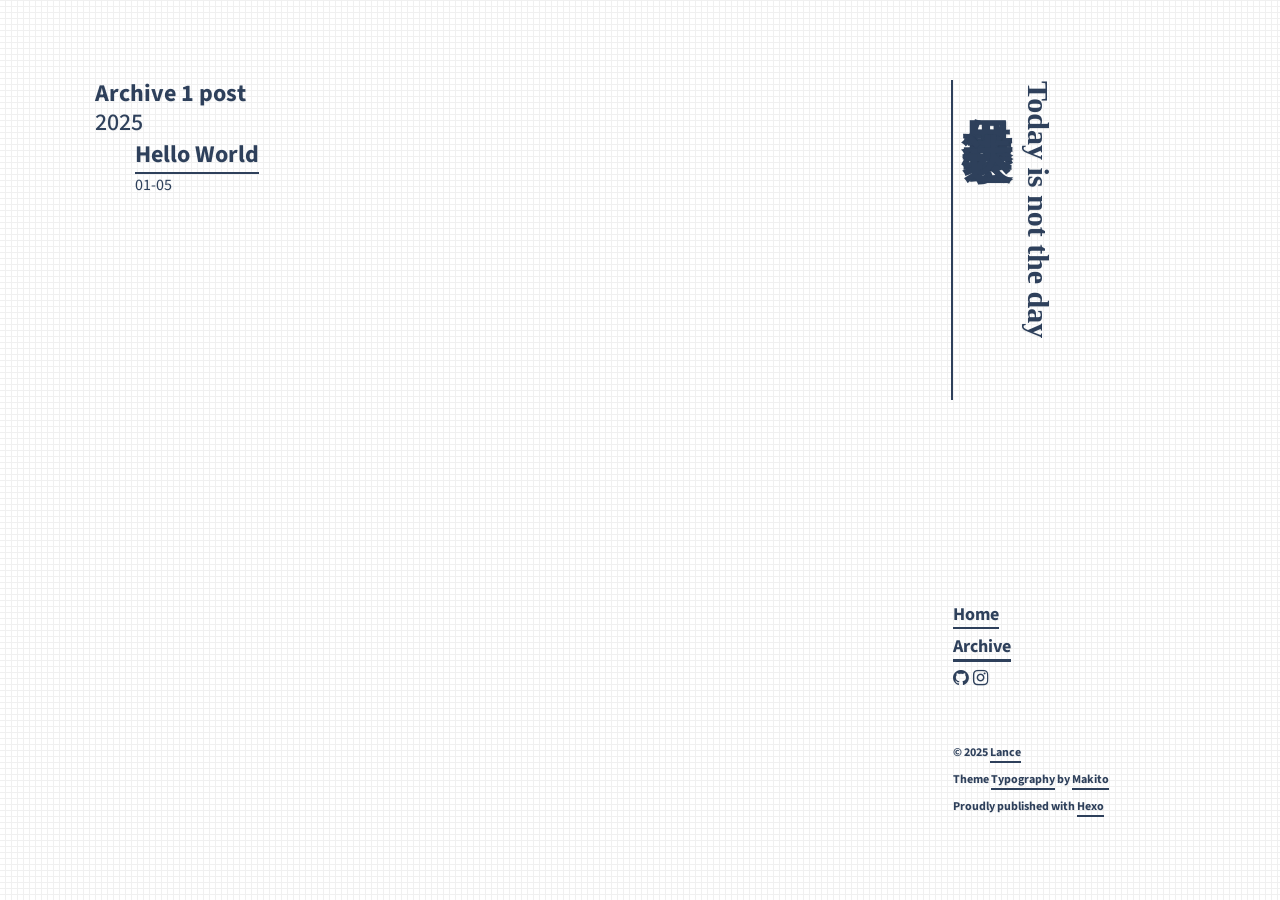
==== commit 78c49170: "Site updated: 2025-01-05 17:30:27" ====
--- a/archives/index.html
+++ b/archives/index.html
@@ -1,551 +1,2 @@
-<!DOCTYPE html>
-
-
-
-  
-
-
-<html class="theme-next muse use-motion" lang="en">
-<head>
-  <meta charset="UTF-8"/>
-<meta http-equiv="X-UA-Compatible" content="IE=edge" />
-<meta name="viewport" content="width=device-width, initial-scale=1, maximum-scale=1"/>
-<meta name="theme-color" content="#222">
-
-
-
-
-
-
-
-
-
-<meta http-equiv="Cache-Control" content="no-transform" />
-<meta http-equiv="Cache-Control" content="no-siteapp" />
-
-
-
-
-
-
-
-
-
-
-
-
-
-
-
-
-  
-  
-  <link href="/lib/fancybox/source/jquery.fancybox.css?v=2.1.5" rel="stylesheet" type="text/css" />
-
-
-
-
-
-
-
-<link href="/lib/font-awesome/css/font-awesome.min.css?v=4.6.2" rel="stylesheet" type="text/css" />
-
-<link href="/css/main.css?v=5.1.4" rel="stylesheet" type="text/css" />
-
-
-  <link rel="apple-touch-icon" sizes="180x180" href="/images/apple-touch-icon-next.png?v=5.1.4">
-
-
-  <link rel="icon" type="image/png" sizes="32x32" href="/images/favicon-32x32-next.png?v=5.1.4">
-
-
-  <link rel="icon" type="image/png" sizes="16x16" href="/images/favicon-16x16-next.png?v=5.1.4">
-
-
-  <link rel="mask-icon" href="/images/logo.svg?v=5.1.4" color="#222">
-
-
-
-
-
-  <meta name="keywords" content="Hexo, NexT" />
-
-
-
-
-
-
-
-
-
-
-<meta property="og:type" content="website">
-<meta property="og:title" content="Hexo">
-<meta property="og:url" content="http://example.com/archives/index.html">
-<meta property="og:site_name" content="Hexo">
-<meta property="og:locale" content="en_US">
-<meta property="article:author" content="John Doe">
-<meta name="twitter:card" content="summary">
-
-
-
-<script type="text/javascript" id="hexo.configurations">
-  var NexT = window.NexT || {};
-  var CONFIG = {
-    root: '',
-    scheme: 'Muse',
-    version: '5.1.4',
-    sidebar: {"position":"left","display":"post","offset":12,"b2t":false,"scrollpercent":false,"onmobile":false},
-    fancybox: true,
-    tabs: true,
-    motion: {"enable":true,"async":false,"transition":{"post_block":"fadeIn","post_header":"slideDownIn","post_body":"slideDownIn","coll_header":"slideLeftIn","sidebar":"slideUpIn"}},
-    duoshuo: {
-      userId: '0',
-      author: 'Author'
-    },
-    algolia: {
-      applicationID: '',
-      apiKey: '',
-      indexName: '',
-      hits: {"per_page":10},
-      labels: {"input_placeholder":"Search for Posts","hits_empty":"We didn't find any results for the search: ${query}","hits_stats":"${hits} results found in ${time} ms"}
-    }
-  };
-</script>
-
-
-
-  <link rel="canonical" href="http://example.com/archives/"/>
-
-
-
-
-
-  <title>Archive | Hexo</title>
-  
-
-
-
-
-
-
-
-
-<meta name="generator" content="Hexo 7.3.0"></head>
-
-<body itemscope itemtype="http://schema.org/WebPage" lang="en">
-
-  
-  
-    
-  
-
-  <div class="container sidebar-position-left page-archive">
-    <div class="headband"></div>
-
-    <header id="header" class="header" itemscope itemtype="http://schema.org/WPHeader">
-      <div class="header-inner"><div class="site-brand-wrapper">
-  <div class="site-meta ">
-    
-
-    <div class="custom-logo-site-title">
-      <a href="/"  class="brand" rel="start">
-        <span class="logo-line-before"><i></i></span>
-        <span class="site-title">Hexo</span>
-        <span class="logo-line-after"><i></i></span>
-      </a>
-    </div>
-      
-        <p class="site-subtitle"></p>
-      
-  </div>
-
-  <div class="site-nav-toggle">
-    <button>
-      <span class="btn-bar"></span>
-      <span class="btn-bar"></span>
-      <span class="btn-bar"></span>
-    </button>
-  </div>
-</div>
-
-<nav class="site-nav">
-  
-
-  
-    <ul id="menu" class="menu">
-      
-        
-        <li class="menu-item menu-item-home">
-          <a href="/%20" rel="section">
-            
-              <i class="menu-item-icon fa fa-fw fa-home"></i> <br />
-            
-            Home
-          </a>
-        </li>
-      
-        
-        <li class="menu-item menu-item-archives">
-          <a href="/archives/%20" rel="section">
-            
-              <i class="menu-item-icon fa fa-fw fa-archive"></i> <br />
-            
-            Archives
-          </a>
-        </li>
-      
-
-      
-    </ul>
-  
-
-  
-</nav>
-
-
-
- </div>
-    </header>
-
-    <main id="main" class="main">
-      <div class="main-inner">
-        <div class="content-wrap">
-          <div id="content" class="content">
-            
-
-  
-  
-  
-  <div class="post-block archive">
-    <div id="posts" class="posts-collapse">
-      <span class="archive-move-on"></span>
-
-      <span class="archive-page-counter">
-        
-        
-        
-          
-        
-        Um..! 1 post. Keep on posting.
-      </span>
-
-      
-
-        
-        
-        
-
-        
-          
-          <div class="collection-title">
-            <h1 class="archive-year" id="archive-year-2025">2025</h1>
-          </div>
-        
-        
-
-        
-
-  <article class="post post-type-normal" itemscope itemtype="http://schema.org/Article">
-    <header class="post-header">
-
-      <h2 class="post-title">
-        
-            <a class="post-title-link" href="/2025/01/05/hello-world/" itemprop="url">
-              
-                <span itemprop="name">Hello World</span>
-              
-            </a>
-        
-      </h2>
-
-      <div class="post-meta">
-        <time class="post-time" itemprop="dateCreated"
-              datetime="2025-01-05T01:55:13+08:00"
-              content="2025-01-05" >
-          01-05
-        </time>
-      </div>
-
-    </header>
-  </article>
-
-
-
-      
-
-    </div>
-  </div>
-  
-  
-  
-
-  
-
-
-
-          </div>
-          
-
-
-          
-
-        </div>
-        
-          
-  
-  <div class="sidebar-toggle">
-    <div class="sidebar-toggle-line-wrap">
-      <span class="sidebar-toggle-line sidebar-toggle-line-first"></span>
-      <span class="sidebar-toggle-line sidebar-toggle-line-middle"></span>
-      <span class="sidebar-toggle-line sidebar-toggle-line-last"></span>
-    </div>
-  </div>
-
-  <aside id="sidebar" class="sidebar">
-    
-    <div class="sidebar-inner">
-
-      
-
-      
-
-      <section class="site-overview-wrap sidebar-panel sidebar-panel-active">
-        <div class="site-overview">
-          <div class="site-author motion-element" itemprop="author" itemscope itemtype="http://schema.org/Person">
-            
-              <p class="site-author-name" itemprop="name"></p>
-              <p class="site-description motion-element" itemprop="description"></p>
-          </div>
-
-          <nav class="site-state motion-element">
-
-            
-              <div class="site-state-item site-state-posts">
-              
-                <a href="/archives/%20%7C%7C%20archive">
-              
-                  <span class="site-state-item-count">1</span>
-                  <span class="site-state-item-name">posts</span>
-                </a>
-              </div>
-            
-
-            
-
-            
-
-          </nav>
-
-          
-
-          
-
-          
-          
-
-          
-          
-
-          
-
-        </div>
-      </section>
-
-      
-
-      
-
-    </div>
-  </aside>
-
-
-        
-      </div>
-    </main>
-
-    <footer id="footer" class="footer">
-      <div class="footer-inner">
-        <div class="copyright">&copy; <span itemprop="copyrightYear">2025</span>
-  <span class="with-love">
-    <i class="fa fa-user"></i>
-  </span>
-  <span class="author" itemprop="copyrightHolder">John Doe</span>
-
-  
-</div>
-
-
-  <div class="powered-by">Powered by <a class="theme-link" target="_blank" href="https://hexo.io">Hexo</a></div>
-
-
-
-  <span class="post-meta-divider">|</span>
-
-
-
-  <div class="theme-info">Theme &mdash; <a class="theme-link" target="_blank" href="https://github.com/iissnan/hexo-theme-next">NexT.Muse</a> v5.1.4</div>
-
-
-
-
-        
-
-
-
-
-
-
-
-        
-      </div>
-    </footer>
-
-    
-      <div class="back-to-top">
-        <i class="fa fa-arrow-up"></i>
-        
-      </div>
-    
-
-    
-
-  </div>
-
-  
-
-<script type="text/javascript">
-  if (Object.prototype.toString.call(window.Promise) !== '[object Function]') {
-    window.Promise = null;
-  }
-</script>
-
-
-
-
-
-
-
-
-
-  
-
-
-
-
-
-
-
-
-
-
-
-
-  
-  
-    <script type="text/javascript" src="/lib/jquery/index.js?v=2.1.3"></script>
-  
-
-  
-  
-    <script type="text/javascript" src="/lib/fastclick/lib/fastclick.min.js?v=1.0.6"></script>
-  
-
-  
-  
-    <script type="text/javascript" src="/lib/jquery_lazyload/jquery.lazyload.js?v=1.9.7"></script>
-  
-
-  
-  
-    <script type="text/javascript" src="/lib/velocity/velocity.min.js?v=1.2.1"></script>
-  
-
-  
-  
-    <script type="text/javascript" src="/lib/velocity/velocity.ui.min.js?v=1.2.1"></script>
-  
-
-  
-  
-    <script type="text/javascript" src="/lib/fancybox/source/jquery.fancybox.pack.js?v=2.1.5"></script>
-  
-
-
-  
-
-
-  <script type="text/javascript" src="/js/src/utils.js?v=5.1.4"></script>
-
-  <script type="text/javascript" src="/js/src/motion.js?v=5.1.4"></script>
-
-
-
-  
-  
-
-  
-
-  
-
-
-  <script type="text/javascript" src="/js/src/bootstrap.js?v=5.1.4"></script>
-
-
-
-  
-
-
-  
-
-
-
-
-	
-
-
-
-
-
-  
-
-
-
-
-
-  
-
-
-
-
-
-
-
-
-
-
-
-
-  
-
-
-
-
-
-  
-
-  
-
-  
-
-  
-  
-
-  
-
-  
-
-  
-
-</body>
-</html>
+<!DOCTYPE html><html lang="zh-CN"><head><meta charset="utf-8"><meta name="X-UA-Compatible" content="IE=edge"><meta name="author"><title>Archive · Sakura'Blog</title><meta name="description" content="Archive - Sakura'Blog"><meta name="keywords" content=""><meta content="width=device-width, initial-scale=1.0, maximum-scale=1.0, user-scalable=0" name="viewport"><meta content="yes" name="apple-mobile-web-app-capable"><meta content="black" name="apple-mobile-web-app-status-bar-style"><meta content="telephone=no" name="format-detection"><meta name="renderer" content="webkit"><link rel="short icon" href="images/favicon.png" type="image/x-icon"><link rel="stylesheet" href="/css/bootstrap.min.css"><link rel="stylesheet" href="/css/font-awesome.min.css"><link rel="stylesheet" href="/css/style.css"><link rel="alternate" type="application/atom+xml" title="ATOM 1.0" href="/atom.xml"><meta name="generator" content="Hexo 7.3.0"><link rel="stylesheet" href="/css/prism.css" type="text/css">
+<link rel="stylesheet" href="/css/prism-line-numbers.css" type="text/css"></head><body><div class="container" id="stage"><div class="row"><div class="col-sm-3 col-xs-12 side-container invisible" id="side-bar"><div class="vertical-text site-title"><h3 class="site-title-small" tabindex="-1"><a class="a-title" href="/">Today is not the day</a></h3><h1 class="site-title-large" tabindex="-1"><a class="a-title" href="/">保持思考 学会表达</a></h1><!--h6(onclick="triggerSiteNav()") Trigger--></div><br class="visible-lg visible-md visible-sm"><div class="site-title-links" id="site-nav"><ul><li><a href="/">Home</a></li><li><a class="current" href="/archives">Archive</a></li><li class="soc"><a href="https://github.com/sakura1470" target="_blank" rel="noopener noreferrer" aria-label="Github"><i class="fa fa-github">&nbsp;</i></a><a href="https://www.instagram.com/sak3858" target="_blank" rel="noopener noreferrer" aria-label="Instagram"><i class="fa fa-instagram">&nbsp;</i></a></li></ul><div class="visible-lg visible-md visible-sm site-nav-footer"><br class="site-nav-footer-br"><footer><p>&copy;&nbsp;2025&nbsp;<a target="_blank" href="http://example.com" rel="noopener noreferrer">Lance</a></p><p>Theme&nbsp;<a target="_blank" href="https://github.com/SumiMakito/hexo-theme-typography" rel="noopener noreferrer">Typography</a>&nbsp;by&nbsp;<a target="_blank" href="https://www.keep.moe" rel="noopener noreferrer">Makito</a></p><p>Proudly published with&nbsp;<a target="_blank" href="https://hexo.io" rel="noopener noreferrer">Hexo</a></p></footer></div></div></div><div class="col-sm-9 col-xs-12 main-container invisible" id="main-container"><div class="autopagerize_page_element"><div class="content"><p class="post-title">Archive 1 post</p><div class="archive animated fadeInDown"><ul class="list-with-title"><li class="listing-title"><h4 class="ar-year">2025</h4><ul class="listing"><li class="listing-item"><div class="listing-post"><p class="post-title"><a href="/2025/01/05/hello-world/" title="Hello World">Hello World</a></p><div class="post-time"><span class="ar-date">01-05</span></div></div></li></ul></li></ul></div></div></div><div class="visible-xs site-bottom-footer"><footer><p>&copy;&nbsp;2025&nbsp;<a target="_blank" href="http://example.com" rel="noopener noreferrer">Lance</a></p><p>Theme&nbsp;<a target="_blank" href="https://github.com/SumiMakito/hexo-theme-typography" rel="noopener noreferrer">Typography</a>&nbsp;by&nbsp;<a target="_blank" href="https://www.keep.moe" rel="noopener noreferrer">Makito</a></p><p>Proudly published with&nbsp;<a target="_blank" href="https://hexo.io" rel="noopener noreferrer">Hexo</a></p></footer></div></div></div></div><script src="/js/jquery-3.1.0.min.js"></script><script src="/js/bootstrap.min.js"></script><script src="/js/jquery-migrate-1.2.1.min.js"></script><script src="/js/jquery.appear.js"></script><script src="/js/google-analytics.js"></script><script src="/js/typography.js"></script></body></html>
--- a/css/style.css
+++ b/css/style.css
@@ -0,0 +1,3 @@
+@import url("https://fonts.googleapis.com/css?family=Source+Sans+Pro:100,300,400,600");@keyframes fadein{from{opacity:0}to{opacity:1}}@-webkit-keyframes fadein{from{opacity:0}to{opacity:1}}@keyframes fadein-right{from{opacity:0;transform:translateX(20px)}to{opacity:1;transform:translateX(0px)}}@-webkit-keyframes fadein-right{from{opacity:0;transform:translateX(20px)}to{opacity:1;transform:translateX(0px)}}@keyframes fadein-top{from{opacity:0;transform:translateY(-20px)}to{opacity:1;transform:translateY(0px)}}@-webkit-keyframes fadein-top{from{opacity:0;transform:translateY(-20px)}to{opacity:1;transform:translateY(0px)}}@keyframes swift-down{from{transform:translateY(0%)}to{transform:translateY(20%)}}@-webkit-keyframes swift-down{from{transform:translateY(0%)}to{transform:translateY(20%)}}.invisible{opacity:0}.fadeIn{-webkit-animation:fadein 1s ease-out;animation:fadein 1s ease-out}.fadeInRight{-webkit-animation:fadein-right 1s ease-out;animation:fadein-right 1s ease-out}.fadeInTop{-webkit-animation:fadein-top 1s ease-out;animation:fadein-top 1s ease-out}.swiftDown{-webkit-animation:swift-down 1s ease-out;animation:swift-down 1s ease-out}.swiftDownReversed{-webkit-animation:swift-down 1s reverse ease-out;animation:swift-down 1s reverse ease-out}html,body,span,p,h1,h2,h3,h4,h5,h6{font-family:"Source Sans Pro","Roboto","Helvetica","Helvetica Neue","Source Han Sans SC","Source Han Sans TC","PingFang SC","PingFang HK","PingFang TC",sans-serif;color:#2e405b}html{background:#fff}.foreground{background:#2e405b !important}.background{background:#fff !important}.foreground-text *{color:#2e405b !important}.background-text *{color:#fff !important}h1{font-size:42px}h2{font-size:36px}h3{font-size:30px}h4{font-size:24px}h5{font-size:18px}h6{font-size:14px}body{font-size:18px;line-height:1.5em;background:url("[data-uri]");background-repeat:repeat;background-attachment:fixed;-webkit-font-smoothing:antialiased;-moz-osx-font-smoothing:grayscale;text-shadow:1px 1px 1px rgba(0,0,0,0.04);min-height:100vh}.container{background-color:transparent;padding:0;position:relative}.full-width-container{width:100vw}.main-container{text-align:left;margin:0;padding:80px 40px;overflow:hidden;float:left}.main-container :nth-child(1){margin-top:0}.row{margin:0}.vertical-text{-ms-writing-mode:tb-rl;writing-mode:vertical-rl}.vertical-text *{line-height:1;text-align:left}.side-container{height:100vh;position:fixed;right:0;font-style:normal;font-size:1em;margin:0;transform:rotate(0deg);text-align:left;float:right;padding:80px 20px}.ar-year{margin-top:5px;margin-bottom:5px}.date{margin-bottom:0px}.ar-date{font-size:16px;margin-bottom:5px}.archive :first-child{padding-left:0}.archive ul{list-style-type:none}.site-title{font-weight:bolder;font-style:normal;width:auto;height:auto;margin:0 0 0 -2px;text-align:left;font-size:0.5em;padding:0 0 50px 0;border-left:solid #2e405b 2px;transition:padding 0.8s ease 0s, background 0.8s ease 0s}.site-title:hover{padding:15px 0 35px 0;color:#fff !important;background:#2e405b !important;border-left:solid #2e405b 2px}.site-title:hover *{color:#fff !important}.site-title :first-child{margin-right:10px}.site-title *{text-align:left;font-weight:bolder;margin-top:0;margin-left:10px;margin-right:0;font-family:"HiraMinProN-W6","Source Han Serif CN","Source Han Serif SC","Source Han Serif TC",serif}.site-title-large{font-size:50px;padding-top:0}.site-title-small{font-size:30px;padding-top:1px}.site-title-links{font-weight:bold;font-style:normal;margin:0;padding:60px 0;text-align:left;position:fixed;bottom:20px}.site-title-links ul{list-style:none;padding:0}.site-title-links ul li{display:block;margin:5px 0;font-size:18px}.site-title-links a{border-bottom:solid #2e405b 2px}.no-margin-left{margin-left:0}.no-margin-right{margin-right:0}.no-margin-top{margin-top:0}.no-margin-bottom{margin-bottom:0}a{color:#2e405b;transition:color 0.3s ease 0s, background-color 0.3s ease 0s;-moz-transition:color 0.3s ease 0s, background-color 0.3s ease 0s;-o-transition:color 0.3s ease 0s, background-color 0.3s ease 0s;-webkit-transition:color 0.3s ease 0s, background-color 0.3s ease 0s;border-bottom:solid #2e405b 2px;padding:0;cursor:pointer;cursor:hand}a:hover,a:focus{text-decoration:none}a:hover{color:#fff !important;background-color:#2e405b;border-bottom:solid transparent 2px}a:focus{color:#000}.a-title{text-decoration:none;background-color:transparent;border-bottom:solid transparent 2px}.a-title:hover,.a-title:focus{background-color:transparent}.current{border-bottom:solid #2e405b 3px !important}.a-mute{background-color:transparent;color:#2e405b !important;text-decoration:none;border-bottom:none}.a-mute:hover,.a-mute:focus{background-color:transparent;color:#2e405b !important;text-decoration:none;border-bottom:none}.soc{margin:0 5px 0 0;font-size:18px !important}.soc a{border-bottom:solid transparent 2px}.soc a:hover{color:#3f587d !important;background-color:transparent !important;text-decoration:none;border-bottom:solid rgba(0,0,0,0) 2px}.soc a:focus{color:#3f587d !important}.meta-item{margin:0 10px 0 0}img{display:block;max-width:100%;height:auto}footer{margin-top:10px;padding-top:0;font-size:12px;font-weight:bold}footer *{margin:0}.post-container{margin:0 0 20px 0;font-weight:normal}.post-title{font-size:24px;font-weight:bold;margin:3px 0}.post-meta{font-size:16px;margin:10px 0}.post-abstract{font-size:18px}li{margin:5px 0}figure{overflow:scroll}figure>table{width:100%}pre *{font-family:Monaco, Menlo, "Source Code Pro", "Cascadia Code", Consolas, monospace;background:transparent !important}figure .gutter pre{border-bottom-right-radius:0;border-top-right-radius:0;border-right:none;text-align:right;min-width:3em}figure .code{width:99%}figure .code pre{border-bottom-left-radius:0;border-top-left-radius:0;border-left:solid rgba(0,0,0,0.05) 1px;margin-right:1px}@media (max-width: 768px){body{line-height:normal}h1{font-size:40px}h2{font-size:34px}h3{font-size:28px}h4{font-size:22px}h5{font-size:16px}h6{font-size:14px}.site-title-large{font-size:38px}.site-title-small{font-size:22px}.vertical-text{-ms-writing-mode:lr-tb;writing-mode:horizontal-tb}.site-title{margin:0;font-weight:bolder;font-style:normal;width:auto;height:auto;font-size:0.5em;padding:0;border-left:none;text-align:center;transition:none}.site-title *{text-align:center;margin-left:0 !important;margin-right:0 !important}.site-title:hover{color:#2e405b !important;background:transparent !important;padding:0;border:none}.site-title:hover *{color:#2e405b !important;background:transparent !important}.main-container{text-align:left;height:auto;margin:0;padding:20px 30px;overflow:auto}.side-container{padding:40px 30px 0 30px;height:auto;position:relative;left:0}.site-title-links{position:unset;padding:10px 0;margin:10px 0;text-align:center}.site-title-links ul li{display:inline;margin:0 3px;font-size:16px}footer{padding-top:30px;padding-bottom:35px}a{padding:0}.post-title{font-size:20px;font-weight:bold;margin:3px 0}.post-meta{font-size:14px;margin:10px 0}.post-abstract{font-size:16px}.soc{display:block !important}.site-nav-footer{display:none !important}.site-bottom-footer{display:block !important}li.soc{margin-top:5px !important}}@media only screen and (max-height: 860px){.site-title-large{font-size:32px}.site-title-small{font-size:20px}.site-title-links ul li{font-size:14px;line-height:1.3}.site-nav-footer-br{display:none}.side-container{padding-top:40px;padding-bottom:20px}.main-container{padding-top:40px;padding-bottom:60px}}@media only screen and (max-height: 600px){body{line-height:normal}h1{font-size:40px}h2{font-size:34px}h3{font-size:28px}h4{font-size:22px}h5{font-size:16px}h6{font-size:14px}.site-title-large{font-size:38px}.site-title-small{font-size:22px}.vertical-text{-ms-writing-mode:lr-tb;writing-mode:horizontal-tb}.site-title{margin:0;font-weight:bolder;font-style:normal;width:auto;height:auto;font-size:0.5em;padding:0;border-left:none;text-align:center;transition:none}.site-title *{text-align:center;margin-left:0 !important;margin-right:0 !important}.site-title:hover{color:#2e405b !important;background:transparent !important;padding:0;border:none}.site-title:hover *{color:#2e405b !important;background:transparent !important}.main-container{text-align:left;height:auto;margin:0;padding:20px 30px;overflow:auto}.side-container{padding:40px 30px 0 30px;height:auto;position:relative;left:0}.site-title-links{position:unset;padding:10px 0;margin:10px 0;text-align:center}.site-title-links ul li{display:inline;margin:0 3px;font-size:16px}footer{padding-top:30px;padding-bottom:35px}a{padding:0}.post-title{font-size:20px;font-weight:bold;margin:3px 0}.post-meta{font-size:14px;margin:10px 0}.post-abstract{font-size:16px}.soc{display:block !important}.site-nav-footer{display:none !important}.site-bottom-footer{display:block !important}}
+
+/*# sourceMappingURL=[data-uri] */
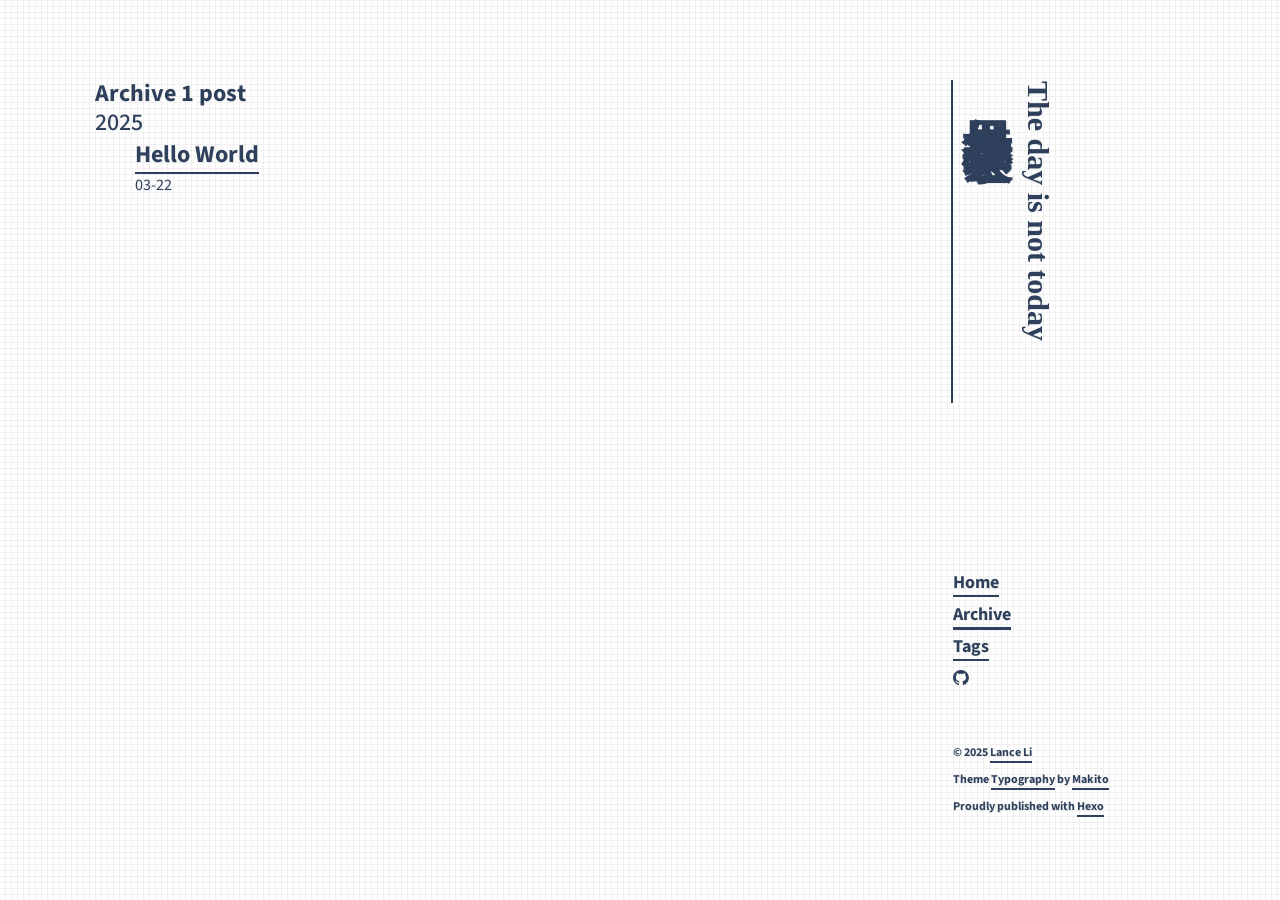
==== commit 95fc7696: "Blog Update:YYYY-03-2025年3月22日" ====
--- a/archives/index.html
+++ b/archives/index.html
@@ -1,2 +1,2 @@
-<!DOCTYPE html><html lang="zh-CN"><head><meta charset="utf-8"><meta name="X-UA-Compatible" content="IE=edge"><meta name="author"><title>Archive · Sakura'Blog</title><meta name="description" content="Archive - Sakura'Blog"><meta name="keywords" content=""><meta content="width=device-width, initial-scale=1.0, maximum-scale=1.0, user-scalable=0" name="viewport"><meta content="yes" name="apple-mobile-web-app-capable"><meta content="black" name="apple-mobile-web-app-status-bar-style"><meta content="telephone=no" name="format-detection"><meta name="renderer" content="webkit"><link rel="short icon" href="images/favicon.png" type="image/x-icon"><link rel="stylesheet" href="/css/bootstrap.min.css"><link rel="stylesheet" href="/css/font-awesome.min.css"><link rel="stylesheet" href="/css/style.css"><link rel="alternate" type="application/atom+xml" title="ATOM 1.0" href="/atom.xml"><meta name="generator" content="Hexo 7.3.0"><link rel="stylesheet" href="/css/prism.css" type="text/css">
-<link rel="stylesheet" href="/css/prism-line-numbers.css" type="text/css"></head><body><div class="container" id="stage"><div class="row"><div class="col-sm-3 col-xs-12 side-container invisible" id="side-bar"><div class="vertical-text site-title"><h3 class="site-title-small" tabindex="-1"><a class="a-title" href="/">Today is not the day</a></h3><h1 class="site-title-large" tabindex="-1"><a class="a-title" href="/">保持思考 学会表达</a></h1><!--h6(onclick="triggerSiteNav()") Trigger--></div><br class="visible-lg visible-md visible-sm"><div class="site-title-links" id="site-nav"><ul><li><a href="/">Home</a></li><li><a class="current" href="/archives">Archive</a></li><li class="soc"><a href="https://github.com/sakura1470" target="_blank" rel="noopener noreferrer" aria-label="Github"><i class="fa fa-github">&nbsp;</i></a><a href="https://www.instagram.com/sak3858" target="_blank" rel="noopener noreferrer" aria-label="Instagram"><i class="fa fa-instagram">&nbsp;</i></a></li></ul><div class="visible-lg visible-md visible-sm site-nav-footer"><br class="site-nav-footer-br"><footer><p>&copy;&nbsp;2025&nbsp;<a target="_blank" href="http://example.com" rel="noopener noreferrer">Lance</a></p><p>Theme&nbsp;<a target="_blank" href="https://github.com/SumiMakito/hexo-theme-typography" rel="noopener noreferrer">Typography</a>&nbsp;by&nbsp;<a target="_blank" href="https://www.keep.moe" rel="noopener noreferrer">Makito</a></p><p>Proudly published with&nbsp;<a target="_blank" href="https://hexo.io" rel="noopener noreferrer">Hexo</a></p></footer></div></div></div><div class="col-sm-9 col-xs-12 main-container invisible" id="main-container"><div class="autopagerize_page_element"><div class="content"><p class="post-title">Archive 1 post</p><div class="archive animated fadeInDown"><ul class="list-with-title"><li class="listing-title"><h4 class="ar-year">2025</h4><ul class="listing"><li class="listing-item"><div class="listing-post"><p class="post-title"><a href="/2025/01/05/hello-world/" title="Hello World">Hello World</a></p><div class="post-time"><span class="ar-date">01-05</span></div></div></li></ul></li></ul></div></div></div><div class="visible-xs site-bottom-footer"><footer><p>&copy;&nbsp;2025&nbsp;<a target="_blank" href="http://example.com" rel="noopener noreferrer">Lance</a></p><p>Theme&nbsp;<a target="_blank" href="https://github.com/SumiMakito/hexo-theme-typography" rel="noopener noreferrer">Typography</a>&nbsp;by&nbsp;<a target="_blank" href="https://www.keep.moe" rel="noopener noreferrer">Makito</a></p><p>Proudly published with&nbsp;<a target="_blank" href="https://hexo.io" rel="noopener noreferrer">Hexo</a></p></footer></div></div></div></div><script src="/js/jquery-3.1.0.min.js"></script><script src="/js/bootstrap.min.js"></script><script src="/js/jquery-migrate-1.2.1.min.js"></script><script src="/js/jquery.appear.js"></script><script src="/js/google-analytics.js"></script><script src="/js/typography.js"></script></body></html>+<!DOCTYPE html><html lang="zh-CN"><head><meta charset="utf-8"><meta name="X-UA-Compatible" content="IE=edge"><meta name="author"><title>Archive · Lance'Blog</title><meta name="description" content="Archive - Lance'Blog"><meta name="keywords" content=""><meta content="width=device-width, initial-scale=1.0, maximum-scale=1.0, user-scalable=0" name="viewport"><meta content="yes" name="apple-mobile-web-app-capable"><meta content="black" name="apple-mobile-web-app-status-bar-style"><meta content="telephone=no" name="format-detection"><meta name="renderer" content="webkit"><link rel="short icon" href="images/favicon.png" type="image/x-icon"><link rel="stylesheet" href="/css/bootstrap.min.css"><link rel="stylesheet" href="/css/font-awesome.min.css"><link rel="stylesheet" href="/css/style.css"><link rel="alternate" type="application/atom+xml" title="ATOM 1.0" href="/atom.xml"><meta name="generator" content="Hexo 7.3.0"><link rel="stylesheet" href="/css/prism.css" type="text/css">
+<link rel="stylesheet" href="/css/prism-line-numbers.css" type="text/css"></head><body><div class="container" id="stage"><div class="row"><div class="col-sm-3 col-xs-12 side-container invisible" id="side-bar"><div class="vertical-text site-title"><h3 class="site-title-small" tabindex="-1"><a class="a-title" href="/">The day is not today</a></h3><h1 class="site-title-large" tabindex="-1"><a class="a-title" href="/">保持思考 学会表达</a></h1><!--h6(onclick="triggerSiteNav()") Trigger--></div><br class="visible-lg visible-md visible-sm"><div class="site-title-links" id="site-nav"><ul><li><a href="/">Home</a></li><li><a class="current" href="/archives">Archive</a></li><li><a href="/tags">Tags</a></li><li class="soc"><a href="https://github.com/sakura1470" target="_blank" rel="noopener noreferrer" aria-label="Github"><i class="fa fa-github">&nbsp;</i></a></li></ul><div class="visible-lg visible-md visible-sm site-nav-footer"><br class="site-nav-footer-br"><footer><p>&copy;&nbsp;2025&nbsp;<a target="_blank" href="http://sakura1470.github.io" rel="noopener noreferrer">Lance Li</a></p><p>Theme&nbsp;<a target="_blank" href="https://github.com/SumiMakito/hexo-theme-typography" rel="noopener noreferrer">Typography</a>&nbsp;by&nbsp;<a target="_blank" href="https://www.keep.moe" rel="noopener noreferrer">Makito</a></p><p>Proudly published with&nbsp;<a target="_blank" href="https://hexo.io" rel="noopener noreferrer">Hexo</a></p></footer></div></div></div><div class="col-sm-9 col-xs-12 main-container invisible" id="main-container"><div class="autopagerize_page_element"><div class="content"><p class="post-title">Archive 1 post</p><div class="archive animated fadeInDown"><ul class="list-with-title"><li class="listing-title"><h4 class="ar-year">2025</h4><ul class="listing"><li class="listing-item"><div class="listing-post"><p class="post-title"><a href="/2025/03/22/hello-world/" title="Hello World">Hello World</a></p><div class="post-time"><span class="ar-date">03-22</span></div></div></li></ul></li></ul></div></div></div><div class="visible-xs site-bottom-footer"><footer><p>&copy;&nbsp;2025&nbsp;<a target="_blank" href="http://sakura1470.github.io" rel="noopener noreferrer">Lance Li</a></p><p>Theme&nbsp;<a target="_blank" href="https://github.com/SumiMakito/hexo-theme-typography" rel="noopener noreferrer">Typography</a>&nbsp;by&nbsp;<a target="_blank" href="https://www.keep.moe" rel="noopener noreferrer">Makito</a></p><p>Proudly published with&nbsp;<a target="_blank" href="https://hexo.io" rel="noopener noreferrer">Hexo</a></p></footer></div></div></div></div><script src="/js/jquery-3.1.0.min.js"></script><script src="/js/bootstrap.min.js"></script><script src="/js/jquery-migrate-1.2.1.min.js"></script><script src="/js/jquery.appear.js"></script><script src="/js/google-analytics.js"></script><script src="/js/typography.js"></script></body></html>
